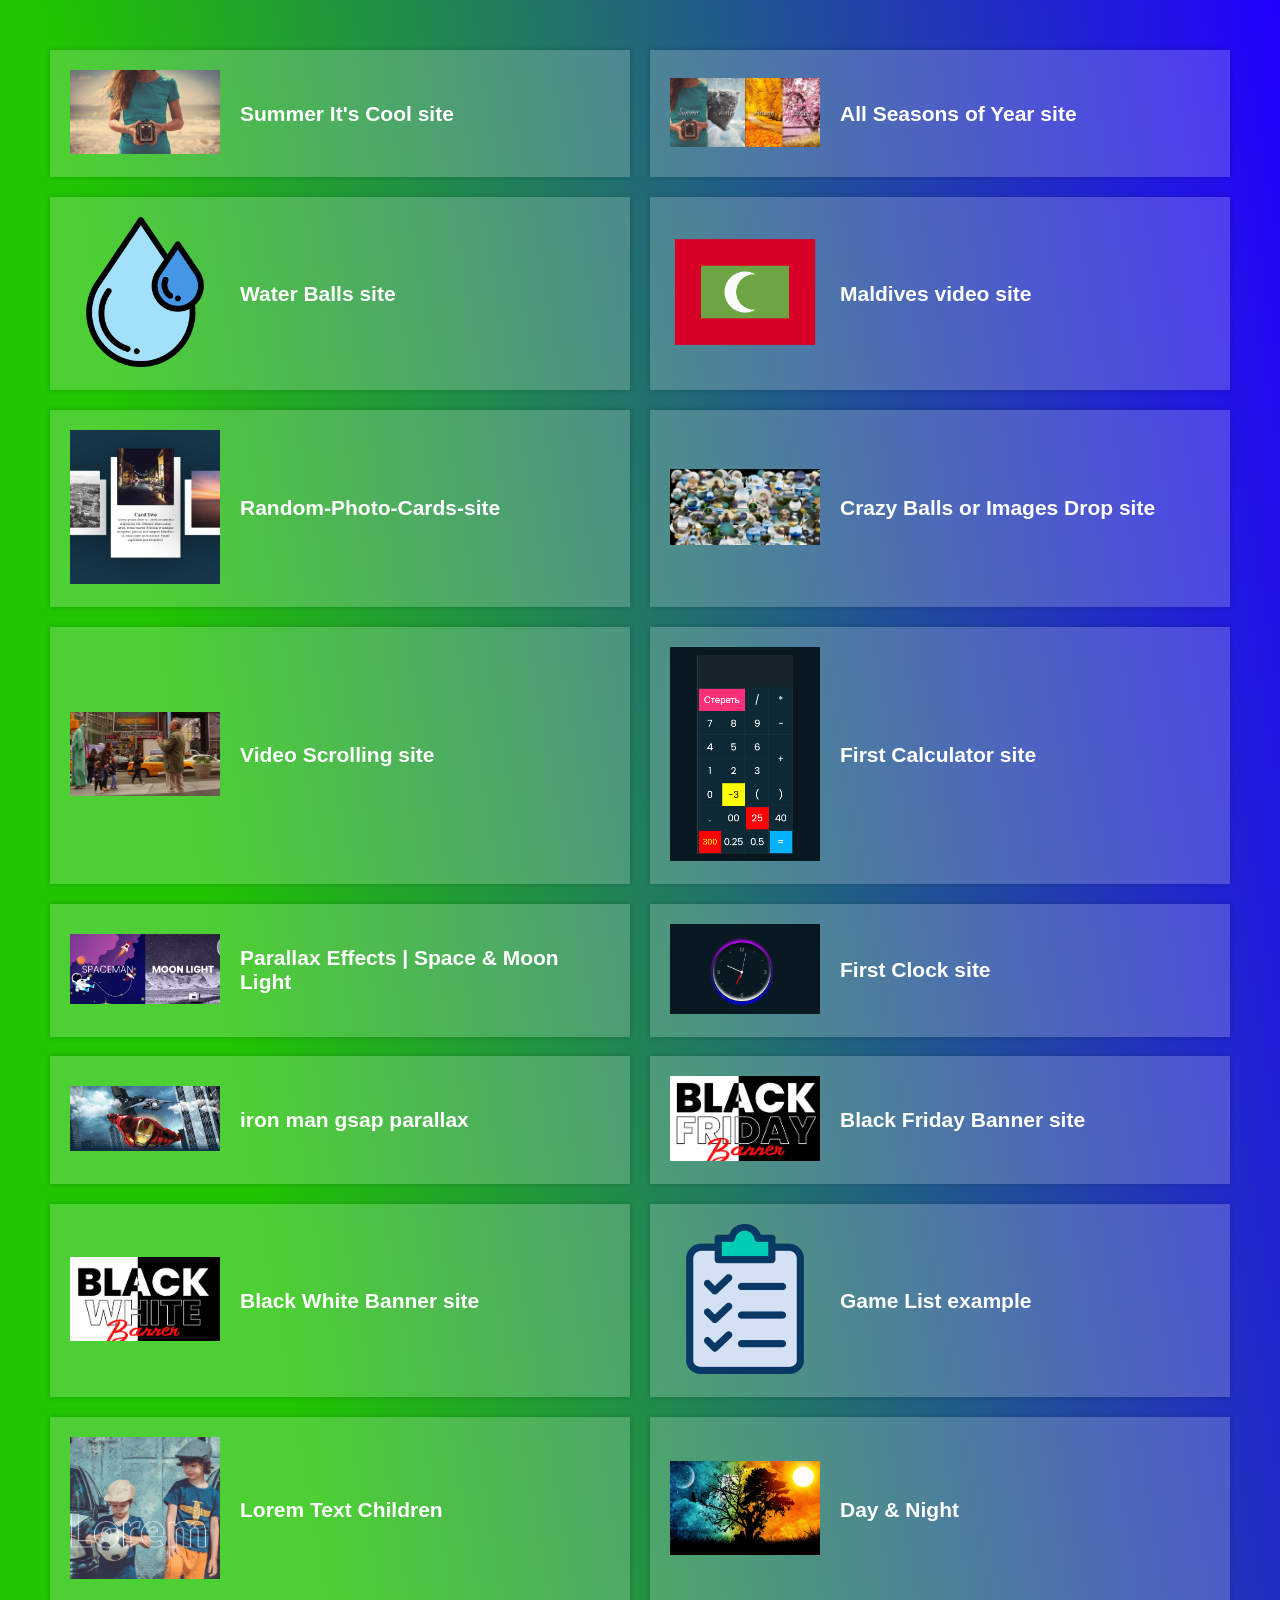
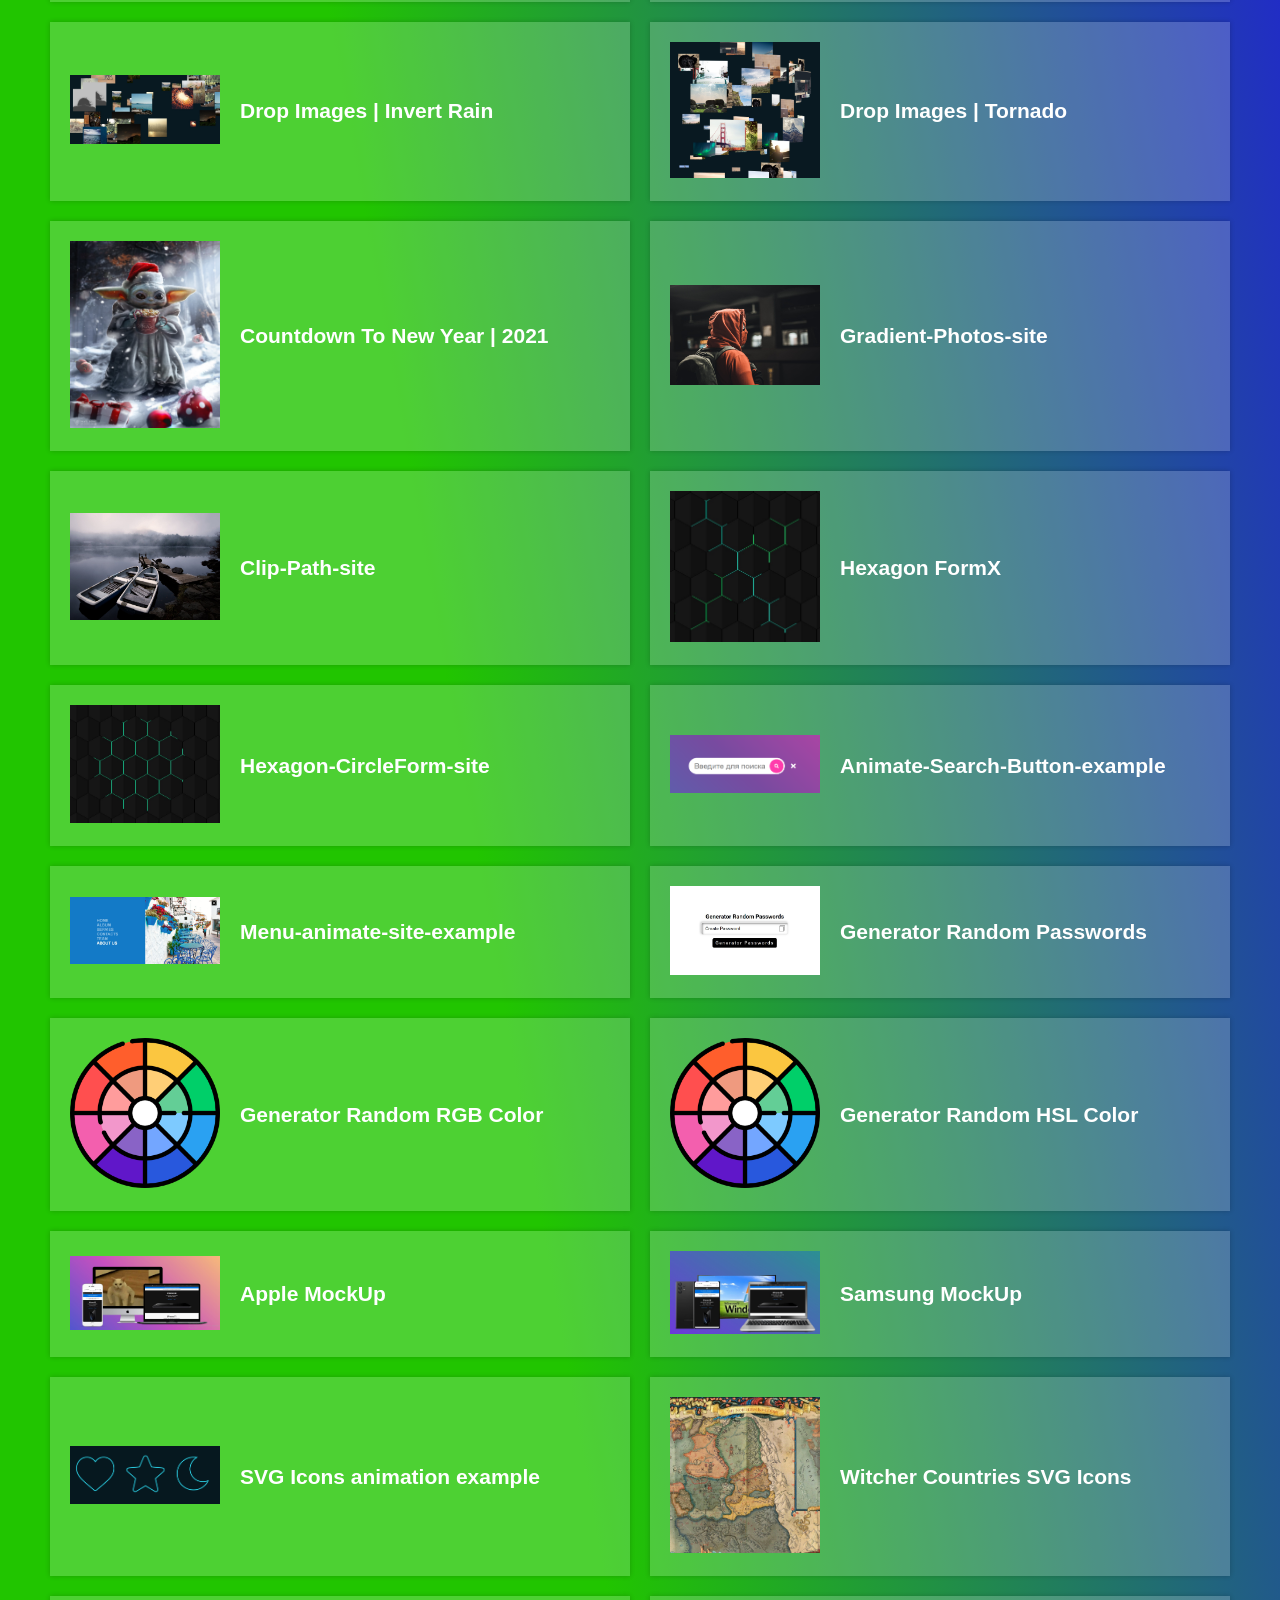
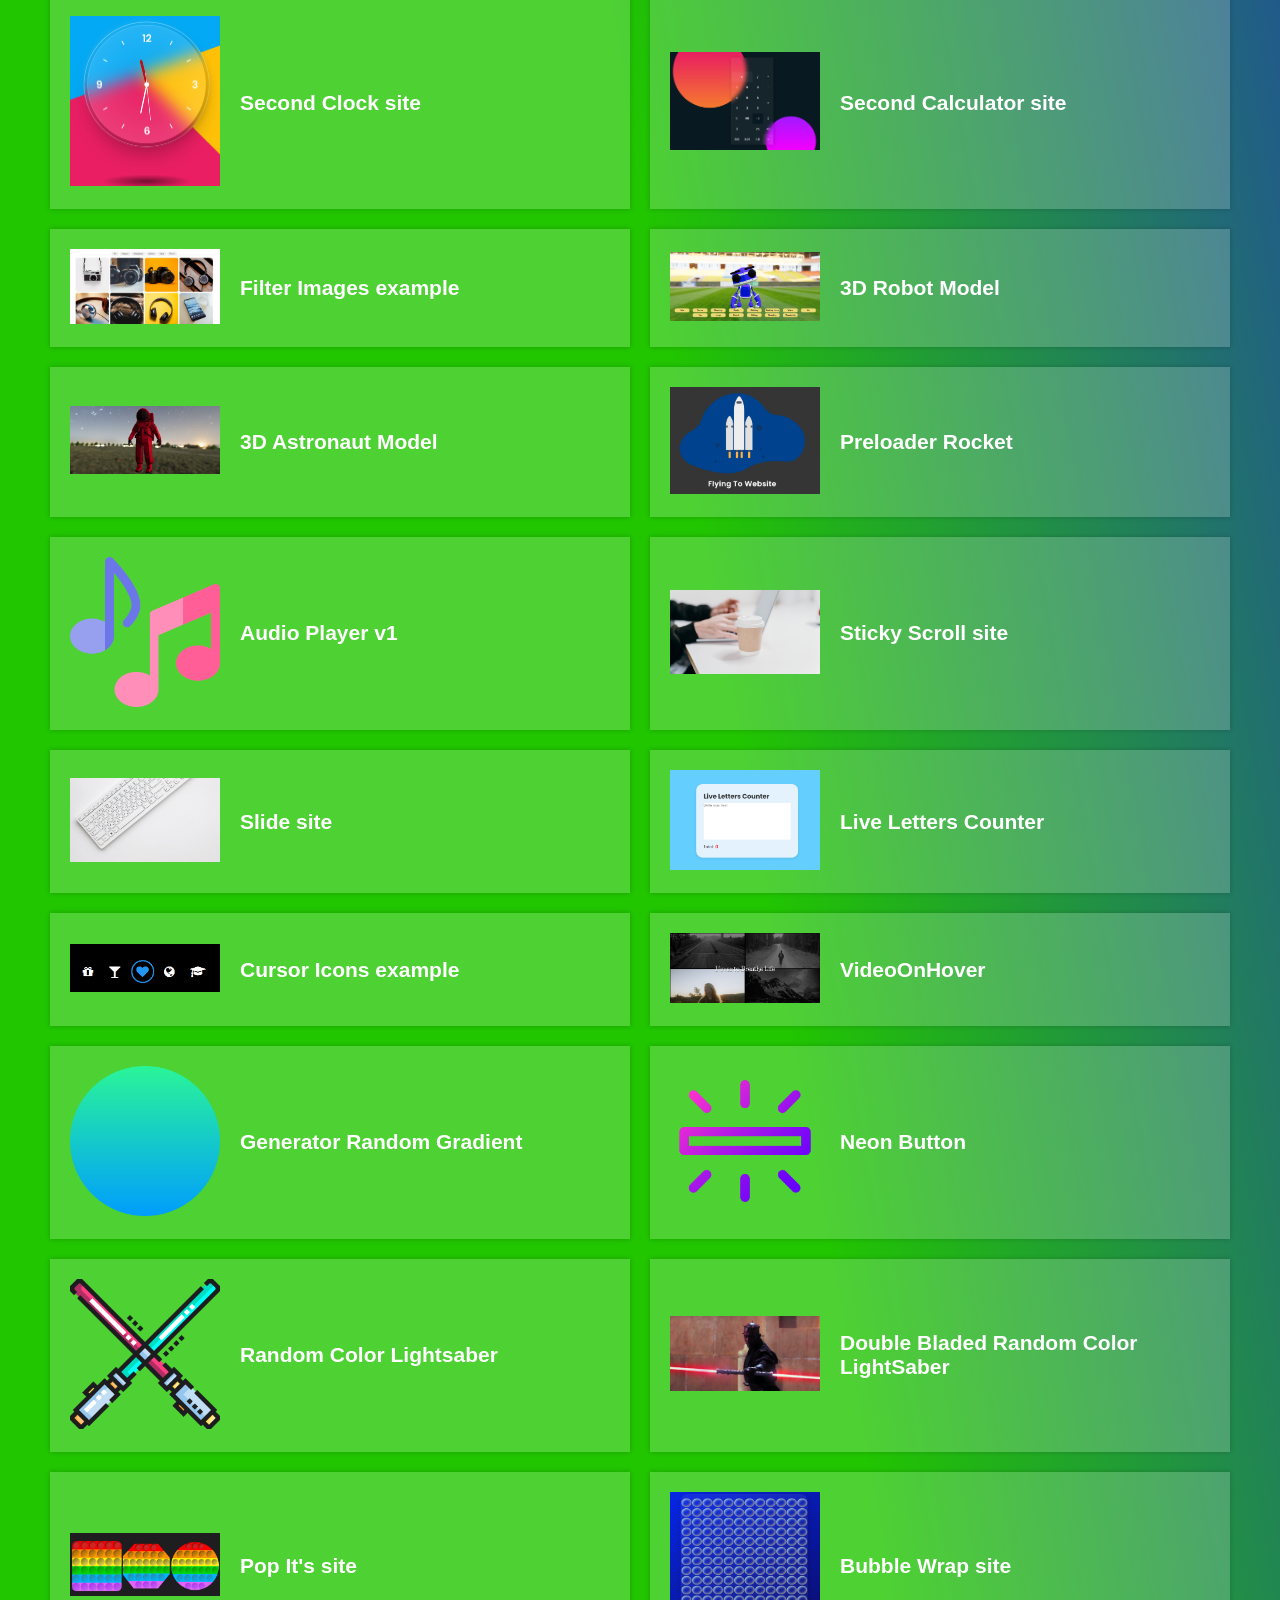
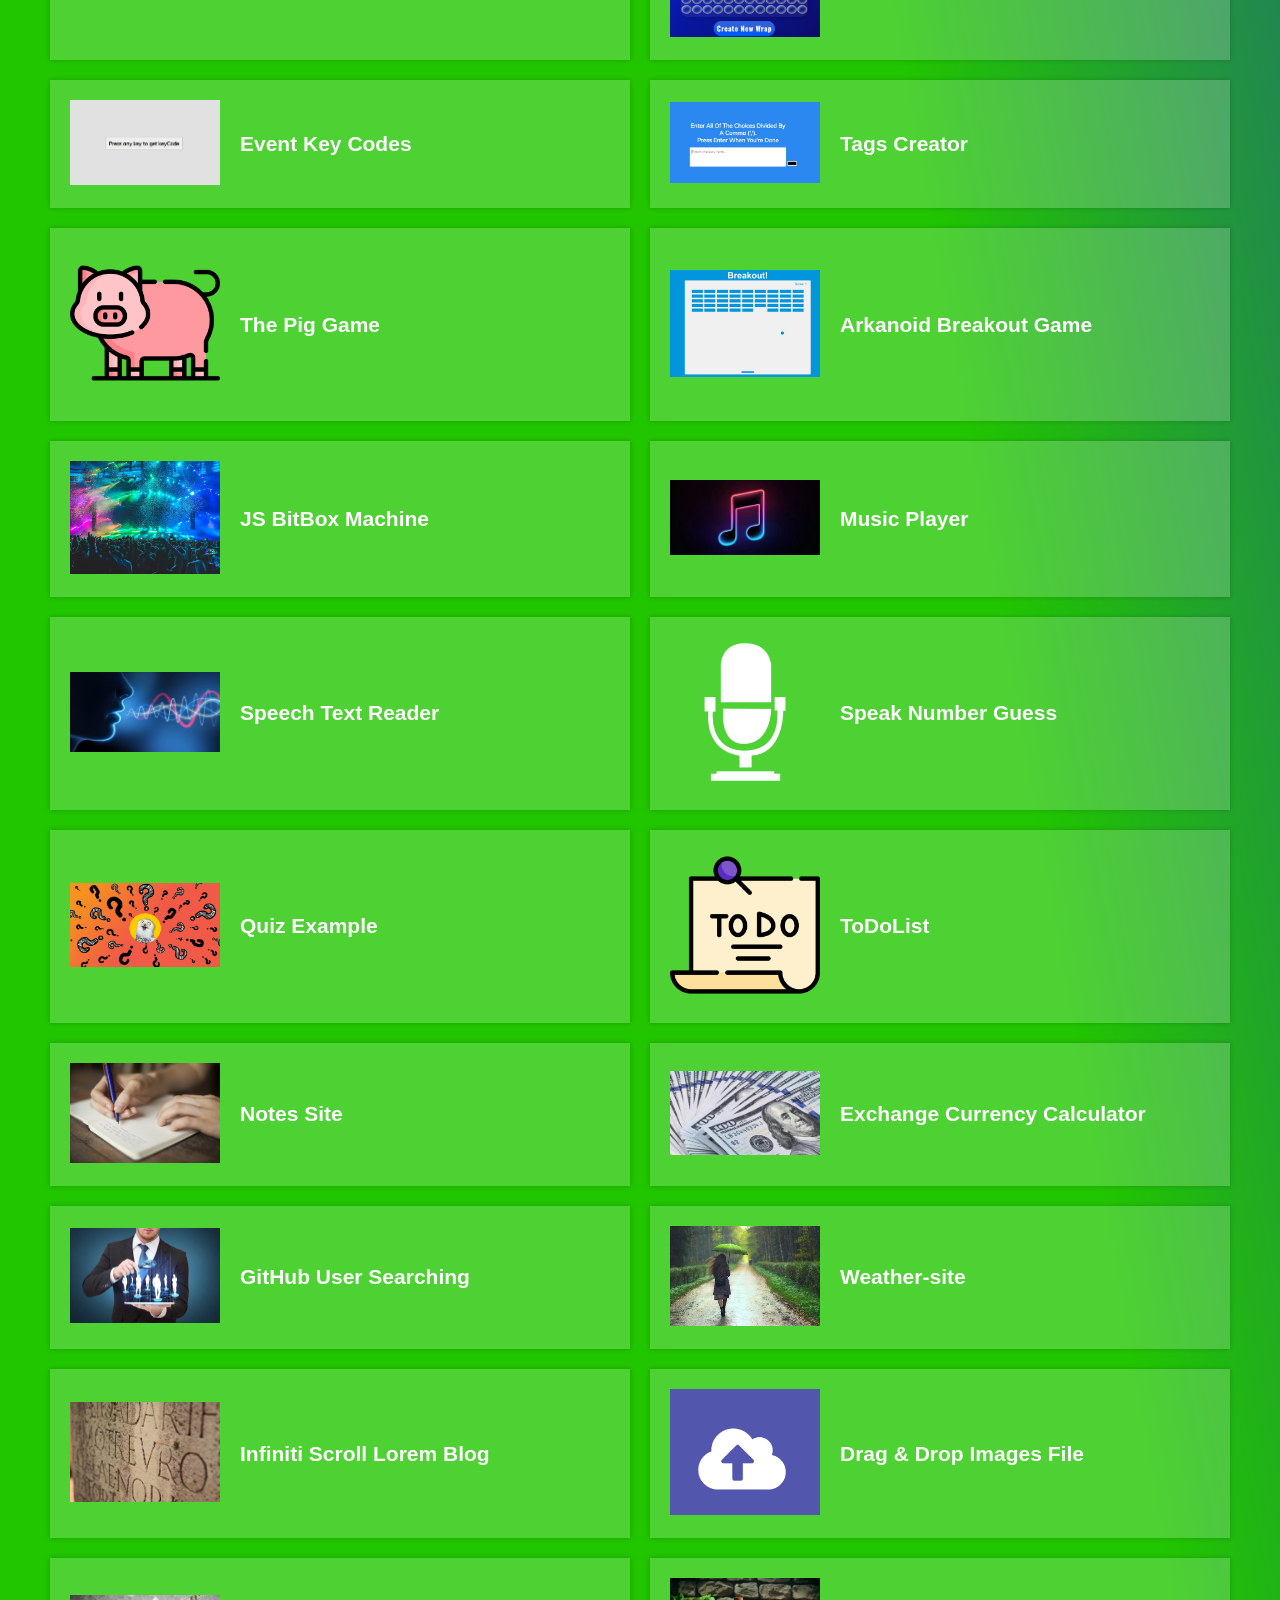
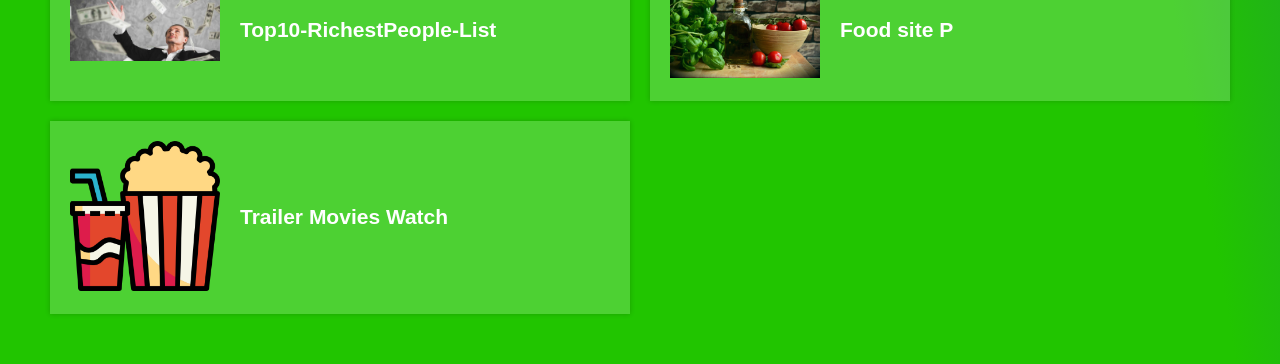
==== index.html @ 8c3031f6 "Add sites" ====
<!DOCTYPE html>
<html lang="en">
<head>
    <meta charset="UTF-8">
    <meta name="viewport" content="width=device-width, initial-scale=1.0">
    <!-- <title>Portfolio | Album Grid</title> -->
    <title>Portfolio</title>
    <link rel="stylesheet" href="styles/style.css">
    <!-- <link rel="styleshett" href="styles/style2.css"> -->
    <!-- <link rel="stylesheet" href="styles/grid.css"> -->
    <link rel="stylesheet" href="styles/grid2.css">
    <link rel="shortcut icon" href="icon/favicon.ico">
    <link rel="stylesheet" href="https://cdnjs.cloudflare.com/ajax/libs/animate.css/4.1.1/animate.min.css"/>
</head>
<body>
    <div class="albums">
        <!-- album animate__animated animate__swing -->
        <div class="album animate__animated animate__swing">
            <a href="sites/Summer its cool/index.html">
                <img class="album_artwork" src="sites/Summer its cool/img/4.jpg" alt="img">
            </a>
            <div class="album_details">
                <a href="sites/Summer its cool/index.html">
                    <h2>
                        Summer It's Cool site
                    </h2>
                </a>
            </div>
        </div>
        <div class="album animate__animated animate__swing">
            <a href="sites/All Seasons Year site/index.html">
                <img class="album_artwork" src="sites/All Seasons Year site/img/img-portfolio.jpg" alt="img">
            </a>
            <div class="album_details">
                <a href="sites/All Seasons Year site/index.html">
                    <h2>
                        All Seasons of Year site
                    </h2>
                </a>
            </div>
        </div>
        <div class="album animate__animated animate__swing">
            <a href="sites/Water Balls/index.html">
                <!-- <img class="album_artwork" src="sites/Water Balls/assets/bubble.png" alt="img"> -->
                <!-- <img class="album_artwork" src="sites/Water Balls/assets/logo.png" alt="img"> -->
                <img class="album_artwork" src="sites/Water Balls/assets/icon.png" alt="img">
                <!-- <img class="album_artwork" src="sites/Water Balls/assets/favicon.ico" alt="img"> -->
            </a>
            <div class="album_details">
                <a href="sites/Water Balls/index.html">
                    <h2>
                        Water Balls site
                    </h2>
                </a>
            </div>
        </div>
        <div class="album animate__animated animate__swing">
            <a href="sites/Maldives/index.html">
                <!-- <img class="album_artwork" src="sites/Maldives/images/favicon.ico" alt="img"> -->
                <img class="album_artwork" src="sites/Maldives/images/img-icon-portfolio.png" alt="img">
            </a>
            <div class="album_details">
                <a href="sites/Maldives/index.html">
                    <h2>
                        Maldives video site
                    </h2>
                </a>
            </div>
        </div>
        <div class="album animate__animated animate__swing">
            <a href="sites/Photo Cards/index.html">
                <!-- <img class="album_artwork" src="sites/Photo Cards/favicon.ico" alt="img"> -->
                <img class="album_artwork" src="sites/Photo Cards/img-portfolio.jpg" alt="img">
            </a>
            <div class="album_details">
                <a href="sites/Photo Cards/index.html">
                    <h2>
                        Random-Photo-Cards-site
                    </h2>
                </a>
            </div>
        </div>
        <div class="album animate__animated animate__swing">
            <a href="sites/Crazy Balls/index.html">
                <img class="album_artwork" src="sites/Crazy Balls/img-portfolio.png" alt="img">
            </a>
            <div class="album_details">
                <a href="sites/Crazy Balls/index.html">
                    <h2>
                        Crazy Balls or Images Drop site
                    </h2>
                </a>
            </div>
        </div>
        <div class="album hidd_album animate__animated animate__swing">
            <a href="sites/Video Scrolling/index.html">
                <img class="album_artwork" src="sites/Video Scrolling/img-portfolio.jpg" alt="img">
            </a>
            <div class="album_details">
                <a href="sites/Video Scrolling/index.html">
                    <h2>
                        Video Scrolling site
                    </h2>
                </a>
            </div>
        </div>
        <div class="album animate__animated animate__swing">
            <a href="sites/First Calculator/index.html">
                <img class="album_artwork" src="sites/First Calculator/img-portfolio.png" alt="img">
            </a>
            <div class="album_details">
                <a href="sites/First Calculator/index.html">
                    <h2>
                        First Calculator site
                    </h2>
                </a>
            </div>
        </div>
        <div class="album animate__animated animate__swing">
            <a href="sites/Parallaxs/index.html">
                <img class="album_artwork" src="sites/Parallaxs/img/img-portfolio.png" alt="img">
            </a>
            <div class="album_details">
                <a href="sites/Parallaxs/index.html">
                    <h2>
                        Parallax Effects | Space & Moon Light
                    </h2>
                </a>
            </div>
        </div>
        <div class="album animate__animated animate__swing">
            <a href="sites/FirstClock/index.html">
                <img class="album_artwork" src="sites/FirstClock/img/img-portfolio.png" alt="img">
            </a>
            <div class="album_details">
                <a href="sites/FirstClock/index.html">
                    <h2>
                        First Clock site
                    </h2>
                </a>
            </div>
        </div>
        <div class="album animate__animated animate__swing">
            <a href="sites/iron-man/index.html">
                <img class="album_artwork" src="sites/iron-man/images/img-portfolio.jpg" alt="img">
            </a>
            <div class="album_details">
                <a href="sites/iron-man/index.html">
                    <h2>
                        iron man gsap parallax
                    </h2>
                </a>
            </div>
        </div>
        <div class="album animate__animated animate__swing">
            <a href="sites/BannerBF/index.html">
                <img class="album_artwork" src="sites/BannerBF/img-portfolio.png" alt="img">
            </a>
            <div class="album_details">
                <a href="sites/BannerBF/index.html">
                    <h2>
                        Black Friday Banner site
                    </h2>
                </a>
            </div>
        </div>
        <div class="album animate__animated animate__swing">
            <a href="sites/Black-White-Banner-site/index.html">
                <img class="album_artwork" src="sites/Black-White-Banner-site/img-portfolio.png" alt="img">
            </a>
            <div class="album_details">
                <a href="sites/Black-White-Banner-site/index.html">
                    <h2>
                        Black White Banner site
                    </h2>
                </a>
            </div>
        </div>
        <div class="album animate__animated animate__swing">
            <a href="sites/GameList/index.html">
                <img class="album_artwork" src="sites/GameList/icon.png" alt="img">
                <!-- <img class="album_artwork" src="sites/GameList/img-portfolio.png" alt="img"> -->
            </a>
            <div class="album_details">
                <a href="sites/GameList/index.html">
                    <h2>
                        Game List example
                    </h2>
                </a>
            </div>
        </div>
        <div class="album animate__animated animate__swing">
            <a href="sites/Lorem-Children-Text/index.html">
                <img class="album_artwork" src="sites/Lorem-Children-Text/images/img-portfolio.jpg" alt="img">
                <!-- <img class="album_artwork" src="sites/Lorem-Children-Text/images/img-portfolio2.jpg" alt="img"> -->
            </a>
            <div class="album_details">
                <a href="sites/Lorem-Children-Text/index.html">
                    <h2>
                        Lorem Text Children
                    </h2>
                </a>
            </div>
        </div>
        <div class="album animate__animated animate__swing">
            <a href="sites/Day-Night/index.html">
                <img class="album_artwork" src="sites/Day-Night/images/img-portfolio.jpg" alt="img">
            </a>
            <div class="album_details">
                <a href="sites/Day-Night/index.html">
                    <h2>
                        Day & Night
                    </h2>
                </a>
            </div>
        </div>
        <div class="album animate__animated animate__swing">
            <a href="sites/Drop-Images-InvertRain/index.html">
                <img class="album_artwork" src="sites/Drop-Images-InvertRain/img-portfolio.jpg" alt="img">
            </a>
            <div class="album_details">
                <a href="sites/Drop-Images-InvertRain/index.html">
                    <h2>
                        Drop Images | Invert Rain
                    </h2>
                </a>
            </div>
        </div>
        <div class="album animate__animated animate__swing">
            <a href="sites/Drop-Images-Tornado/index.html">
                <img class="album_artwork" src="sites/Drop-Images-Tornado/img-portfolio.png" alt="img">
            </a>
            <div class="album_details">
                <a href="sites/Drop-Images-Tornado/index.html">
                    <h2>
                        Drop Images | Tornado
                    </h2>
                </a>
            </div>
        </div>
        <!-- <div class="album animate__animated animate__swing">
            <a href="sites/DropImagesNormalRain/index.html">
                <img class="album_artwork" src="sites/site-15/Drop-Images-InvertRain/img-portfolio.jpg" alt="img">
            </a>
            <div class="album_details">
                <a href="sites/site-15-3/DropImagesNormalRain/index.html">
                    <h2>
                        Drop Images | Normal Rain
                    </h2>
                </a>
            </div>
        </div> -->
        <div class="album animate__animated animate__swing">
            <a href="sites/Countdown-NewYear-2021/index.html">
                <img class="album_artwork" src="sites/Countdown-NewYear-2021/img/bg2.jpg" alt="img">
            </a>
            <div class="album_details">
                <a href="sites/Countdown-NewYear-2021/index.html">
                    <h2>
                        Countdown To New Year | 2021
                    </h2>
                </a>
            </div>
        </div>
        <div class="album animate__animated animate__swing">
            <a href="sites/Gradient-Photo-site/index.html">
                <img class="album_artwork" src="sites/Gradient-Photo-site/images/movie1.jpg" alt="img">
            </a>
            <div class="album_details">
                <a href="sites/Gradient-Photo-site/index.html">
                    <h2>
                        Gradient-Photos-site
                    </h2>
                </a>
            </div>
        </div>
        <div class="album animate__animated animate__swing">
            <a href="sites/Clip-Path/index.html">
                <img class="album_artwork" src="sites/Clip-Path/img/bg.jpeg" alt="img">
            </a>
            <div class="album_details">
                <a href="sites/Clip-Path/index.html">
                    <h2>
                        Clip-Path-site
                    </h2>
                </a>
            </div>
        </div>
        <!-- <div class="album animate__animated animate__swing">
            <a href="sites/site-20/Hexagons/index.html">
                <img class="album_artwork" src="sites/site-20/Hexagons/img/icon.png" alt="img">
            </a>
            <div class="album_details">
                <a href="sites/site-20/Hexagons/index.html">
                    <h2>
                        Hexagons-sites-site
                    </h2>
                </a>
            </div>
        </div> -->
        <div class="album hidd_album animate__animated animate__swing">
            <a href="sites/Hexagon-FormX/index.html">
                <img class="album_artwork" src="sites/Hexagon-FormX/img-portfolio.jpg" alt="img">
            </a>
            <div class="album_details">
                <a href="sites/Hexagon-FormX/index.html">
                    <h2>
                        Hexagon FormX
                    </h2>
                </a>
            </div>
        </div>
        <div class="album hidd_album animate__animated animate__swing">
            <a href="sites/Hexagon-CircleForm/index.html">
                <img class="album_artwork" src="sites/Hexagon-CircleForm/img/img-portfolio.jpg" alt="img">
            </a>
            <div class="album_details">
                <a href="sites/Hexagon-CircleForm/index.html">
                    <h2>
                        Hexagon-CircleForm-site
                    </h2>
                </a>
            </div>
        </div>
        <div class="album animate__animated animate__swing">
            <a href="sites/Animate-Search-Button-example/index.html">
                <img class="album_artwork" src="sites/Animate-Search-Button-example/img/img-portfolio.png" alt="img">
            </a>
            <div class="album_details">
                <a href="sites/Animate-Search-Button-example/index.html">
                    <h2>
                        Animate-Search-Button-example
                    </h2>
                </a>
            </div>
        </div>
        <!-- <div class="album animate__animated animate__swing"> -->
            <!-- <a href="sites/site-22/GloveOfThanos-Effect-site/index.html"> -->
                <!-- <img class="album_artwork" src="sites/site-22/GloveOfThanos-Effect-site/img-portfolio.jpg" alt="img"> -->
                <!-- <img class="album_artwork" src="sites/site-22/GloveOfThanos-Effect-site/bg.jpg" alt="img"> -->
            <!-- </a> -->
            <!-- <div class="album_details"> -->
                <!-- <a href="sites/site-22/GloveOfThanos-Effect-site/index.html"> -->
                    <!-- <h2> -->
                        <!-- Glove Of Thanos site -->
                    <!-- </h2> -->
                <!-- </a> -->
                <!-- <p class="album_artist">Vladimir Saenko</p> -->
                <!-- <p class="album_desc">Сайт с эффектом перчатки Бесконечности</p> -->
            <!-- </div> -->
        <!-- </div> -->
        <div class="album animate__animated animate__swing">
            <a href="sites/Menu-animate-example/index.html">
                <img class="album_artwork" src="sites/Menu-animate-example/images/img-portfolio.jpg" alt="img">
            </a>
            <div class="album_details">
                <a href="sites/Menu-animate-example/index.html">
                    <h2>
                        Menu-animate-site-example
                    </h2>
                </a>
            </div>
        </div>
        <div class="album animate__animated animate__swing">
            <a href="sites/Generator-Random-Passwords/index.html">
                <img class="album_artwork" src="sites/Generator-Random-Passwords/img/img-portfolio.jpg" alt="img">
            </a>
            <div class="album_details">
                <a href="sites/Generator-Random-Passwords/index.html">
                    <h2>
                        Generator Random Passwords
                    </h2>
                </a>
            </div>
        </div>
        <!-- <div class="album hidd_album">
            <img class="album_artwork" src="https://picsum.photos/200/300?random=1" alt="img">
            <div class="album_details">
                <h2>
                    Album Tittle
                </h2>
                <p class="album_artist">Name</p>
                <p class="album_desc">Lorem ipsum dolor sit amet consectetur adipisicing elit</p>
            </div>
        </div> -->
        <div class="album">
            <a href="sites/RandomRGBColor/index.html">
                <img class="album_artwork" src="sites/RandomRGBColor/img/icon.png" alt="img">
            </a>
            <div class="album_details">
                <a href="sites/RandomRGBColor/index.html">
                    <h2>
                    Generator Random RGB Color
                    </h2>
                </a>
            </div>
        </div>
        <div class="album">
            <a href="sites/Generator-Random-HSL-Color/index.html">
                <img class="album_artwork" src="sites/Generator-Random-HSL-Color/img/icon.png" alt="img">
            </a>
            <div class="album_details">
                <a href="sites/Generator-Random-HSL-Color/index.html">
                    <h2>
                    Generator Random HSL Color
                    </h2>
                </a>
            </div>
        </div>
        <div class="album">
            <a href="sites/Apple-MockUp/index.html">
                <img class="album_artwork" src="sites/Apple-MockUp/assets/img-portfolio.jpg" alt="img">
            </a>
            <div class="album_details">
                <a href="sites/Apple-MockUp/index.html">
                    <h2>
                    Apple MockUp
                    </h2>
                </a>
            </div>
        </div>
        <div class="album">
            <a href="sites/Samsung-MockUp/index.html">
                <img class="album_artwork" src="sites/Samsung-MockUp/assets/img-portfolio.jpg" alt="img">
            </a>
            <div class="album_details">
                <a href="sites/Samsung-MockUp/index.html">
                    <h2>
                    Samsung MockUp
                    </h2>
                </a>
            </div>
        </div>
        <div class="album">
            <a href="sites/SVG-Icon-animation-example/index.html">
                <img class="album_artwork" src="sites/SVG-Icon-animation-example/assets/img-portfolio.png" alt="img">
            </a>
            <div class="album_details">
                <a href="sites/SVG-Icon-animation-example/index.html">
                    <h2>
                    SVG Icons animation example
                    </h2>
                </a>
            </div>
        </div>
        <div class="album">
            <a href="sites/Witcher-Countries-SVG-Icons-animations/index.html">
                <img class="album_artwork" src="sites/Witcher-Countries-SVG-Icons-animations/img-portfolio.jpg" alt="img">
            </a>
            <div class="album_details">
                <a href="sites/Witcher-Countries-SVG-Icons-animations/index.html">
                    <h2>
                        Witcher Countries SVG Icons
                    </h2>
                </a>
            </div>
        </div>
        <div class="album">
            <a href="sites/Second-version-Clock/index.html">
                <img class="album_artwork" src="sites/Second-version-Clock/img/img-portfolio.png" alt="img">
            </a>
            <div class="album_details">
                <a href="sites/Second-version-Clock/index.html">
                    <h2>
                        Second Clock site
                    </h2>
                </a>
            </div>
        </div>
        <div class="album">
            <a href="sites/Second-version-Calculator/index.html">
                <img class="album_artwork" src="sites/Second-version-Calculator/img-portfolio.png" alt="img">
            </a>
            <div class="album_details">
                <a href="sites/Second-version-Calculator/index.html">
                    <h2>
                        Second Calculator site
                    </h2>
                </a>
            </div>
        </div>
        <div class="album">
            <a href="sites/Filter-Images-example/index.html">
                <img class="album_artwork" src="sites/Filter-Images-example/images/img-portfolio.jpg" alt="img">
            </a>
            <div class="album_details">
                <a href="sites/Filter-Images-example/index.html">
                    <h2>
                        Filter Images example
                    </h2>
                </a>
            </div>
        </div>
        <div class="album">
            <a href="sites/3D-Robot-Model/index.html">
                <img class="album_artwork" src="sites/3D-Robot-Model/img-portfolio.jpg" alt="img">
            </a>
            <div class="album_details">
                <a href="sites/3D-Robot-Model/index.html">
                    <h2>
                        3D Robot Model
                    </h2>
                </a>
            </div>
        </div>
        <div class="album">
            <a href="sites/3D-Astronaut-Model/index.html">
                <img class="album_artwork" src="sites/3D-Astronaut-Model/img-portfolio.jpg" alt="img">
            </a>
            <div class="album_details">
                <a href="sites/3D-Astronaut-Model/index.html">
                    <h2>
                        3D Astronaut Model
                    </h2>
                </a>
            </div>
        </div>
        <div class="album">
            <a href="sites/Preloader-Rocket/index.html">
                <img class="album_artwork" src="sites/Preloader-Rocket/img/img-portfolio.png" alt="img">
            </a>
            <div class="album_details">
                <a href="sites/Preloader-Rocket/index.html">
                    <h2>
                        Preloader Rocket
                    </h2>
                </a>
            </div>
        </div>
        <div class="album">
            <a href="sites/Audio-Player-V1/index.html">
                <img class="album_artwork" src="sites/Audio-Player-V1/icon.png" alt="img">
            </a>
            <div class="album_details">
                <a href="sites/Audio-Player-V1/index.html">
                    <h2>
                        Audio Player v1
                    </h2>
                </a>
            </div>
        </div>
        <div class="album">
            <a href="sites/Sticky-Scroll-site/index.html">
                <img class="album_artwork" src="sites/Sticky-Scroll-site/images/bg5.jpg" alt="img">
            </a>
            <div class="album_details">
                <a href="sites/Sticky-Scroll-site/index.html">
                    <h2>
                        Sticky Scroll site
                    </h2>
                </a>
            </div>
        </div>
        <div class="album">
            <a href="sites/Slide-site/index.html">
                <img class="album_artwork" src="sites/Slide-site/images/bg1.jpg" alt="img">
            </a>
            <div class="album_details">
                <a href="sites/Slide-site/index.html">
                    <h2>
                        Slide site
                    </h2>
                </a>
            </div>
        </div>
        <div class="album">
            <a href="sites/Live-Letters-Counter/index.html">
                <img class="album_artwork" src="sites/Live-Letters-Counter/img-portfolio.png" alt="img">
            </a>
            <div class="album_details">
                <a href="sites/Live-Letters-Counter/index.html">
                    <h2>
                        Live Letters Counter
                    </h2>
                </a>
            </div>
        </div>
        <div class="album">
            <a href="sites/Cursor-Icon/index.html">
                <img class="album_artwork" src="sites/Cursor-Icon/imgs/img-portfolio.png" alt="img">
            </a>
            <div class="album_details">
                <a href="sites/Cursor-Icon/index.html">
                    <h2>
                        Cursor Icons example
                    </h2>
                </a>
            </div>
        </div>
        <div class="album">
            <a href="sites/VideoOnHover/index.html">
                <img class="album_artwork" src="sites/VideoOnHover/img-portfolio.png" alt="img">
            </a>
            <div class="album_details">
                <a href="sites/VideoOnHover/index.html">
                    <h2>
                        VideoOnHover
                    </h2>
                </a>
                <!-- <p class="album_desc">Lorem ipsum dolor sit amet consectetur adipisicing elit. Totam animi est blanditiis, fugiat qui nihil.</p> -->
            </div>
        </div>
        <div class="album">
            <a href="sites/Generator-Random-Gradient/index.html">
                <img class="album_artwork" src="sites/Generator-Random-Gradient/icon/icon.png" alt="img">
            </a>
            <div class="album_details">
                <a href="sites/Generator-Random-Gradient/index.html">
                    <h2>
                        Generator Random Gradient
                    </h2>
                </a>
            </div>
        </div>
        <div class="album">
            <a href="sites/UserColor-Neon-Button/index.html">
                <img class="album_artwork" src="sites/UserColor-Neon-Button/icon.png" alt="img">
            </a>
            <div class="album_details">
                <a href="sites/UserColor-Neon-Button/index.html">
                    <h2>
                        Neon Button 
                    </h2>
                </a>
            </div>
        </div>
        <div class="album">
            <a href="sites/Random-Color-Lightsaber/index.html">
                <img class="album_artwork" src="sites/Random-Color-Lightsaber/icon.png" alt="img">
                <!-- <img class="album_artwork" src="sites/Random-Color-Lightsaber/img-portfolio.jpg" alt="img"> -->
            </a>
            <div class="album_details">
                <a href="sites/Random-Color-Lightsaber/index.html">
                    <h2>
                        Random Color Lightsaber 
                    </h2>
                </a>
            </div>
        </div>
        <div class="album">
            <a href="sites/Double Bladed Random Color LightSaber/index.html">
                <img class="album_artwork" src="sites/Double Bladed Random Color LightSaber/img-portfolio.jpg" alt="img">
            </a>
            <div class="album_details">
                <a href="sites/Double Bladed Random Color LightSaber/index.html">
                    <h2>
                        Double Bladed Random Color LightSaber
                    </h2>
                </a>
            </div>
        </div>
        <div class="album">
            <a href="sites/Pop-It's/index.html">
                <img class="album_artwork" src="sites/Pop-It's/img-portfolio.jpg" alt="img">
            </a>
            <div class="album_details">
                <a href="sites/Pop-It's/index.html">
                    <h2>
                        Pop It's site
                    </h2>
                </a>
            </div>
        </div>
        <div class="album">
            <a href="sites/Bubble-Wrap-Pimple-site/index.html">
                <img class="album_artwork" src="sites/Bubble-Wrap-Pimple-site/img-portfolio.png" alt="img">
            </a>
            <div class="album_details">
                <a href="sites/Bubble-Wrap-Pimple-site/index.html">
                    <h2>
                        Bubble Wrap site
                    </h2>
                </a>
            </div>
        </div>
        <!-- <div class="album">
            <a href="sites/AmoGUS/index.html">
                <img class="album_artwork" src="sites/AmoGUS/icon.jpg" alt="img">
            </a>
            <div class="album_details">
                <a href="sites/AmoGUS/index.html">
                    <h2>
                        Among Us Space Scene 
                    </h2>
                </a>
            </div>
        </div> -->
        <div class="album">
            <a href="sites/EventKeyCodesSite/index.html">
                <img class="album_artwork" src="sites/EventKeyCodesSite/img-portfolio.jpg" alt="img">
            </a>
            <div class="album_details">
                <a href="sites/EventKeyCodesSite/index.html">
                    <h2>
                        Event Key Codes
                    </h2>
                </a>
            </div>
        </div>
        <div class="album">
            <a href="sites/Tags-Creator/index.html">
                <img class="album_artwork" src="sites/Tags-Creator/img-portfolio.jpg" alt="img">
            </a>
            <div class="album_details">
                <a href="sites/Tags-Creator/index.html">
                    <h2>
                        Tags Creator
                    </h2>
                </a>
            </div>
        </div>
        <div class="album">
            <a href="sites/The-Pig-Game/index.html">
                <img class="album_artwork" src="sites/The-Pig-Game/images/icon.png" alt="img">
            </a>
            <div class="album_details">
                <a href="sites/The-Pig-Game/index.html">
                    <h2>
                        The Pig Game
                    </h2>
                </a>
            </div>
        </div>
        <div class="album hidden">
            <a href="sites/Arkanoid-Breakout-Game-site/index.html">
                <img class="album_artwork" src="sites/Arkanoid-Breakout-Game-site/img-portfolio.jpg" alt="img">
            </a>
            <div class="album_details">
                <a href="sites/Arkanoid-Breakout-Game-site/index.html">
                    <h2>
                        Arkanoid Breakout Game
                    </h2>
                </a>
            </div>
        </div>
        <div class="album hidden">
            <a href="sites/JS-Bitbox-Machine/index.html">
                <img class="album_artwork" src="sites/JS-Bitbox-Machine/bg.jpg" alt="img">
            </a>
            <div class="album_details">
                <a href="sites/JS-Bitbox-Machine/index.html">
                    <h2>
                        JS BitBox Machine
                    </h2>
                </a>
            </div>
        </div>
        <div class="album">
            <a href="sites/Music-Player/index.html">
                <img class="album_artwork" src="sites/Music-Player/images/img-portfolio.jpg" alt="img">
            </a>
            <div class="album_details">
                <a href="sites/Music-Player/index.html">
                    <h2>
                        Music Player
                    </h2>
                </a>
            </div>
        </div>
        <div class="album">
            <a href="sites/Speech-Text-Reader/index.html">
                <img class="album_artwork" src="sites/Speech-Text-Reader/img/img-portfolio.jpg" alt="img">
            </a>
            <div class="album_details">
                <a href="sites/Speech-Text-Reader/index.html">
                    <h2>
                        Speech Text Reader
                    </h2>
                </a>
            </div>
        </div>
        <div class="album hidden">
            <a href="sites/Speak-Number-Guess/index.html">
                <img class="album_artwork" src="sites/Speak-Number-Guess/img/mic.png" alt="img">
            </a>
            <div class="album_details">
                <a href="sites/Speak-Number-Guess/index.html">
                    <h2>
                        Speak Number Guess
                    </h2>
                </a>
            </div>
        </div>
        <div class="album">
            <a href="sites/Quiz-Example/index.html">
                <img class="album_artwork" src="sites/Quiz-Example/img-portfolio.jpg" alt="img">
            </a>
            <div class="album_details">
                <a href="sites/Quiz-Example/index.html">
                    <h2>
                        Quiz Example
                    </h2>
                </a>
            </div>
        </div>
        <div class="album">
            <a href="sites/ToDoList/index.html">
                <img class="album_artwork" src="sites/ToDoList/icon.png" alt="img">
            </a>
            <div class="album_details">
                <a href="sites/ToDoList/index.html">
                    <h2>
                        ToDoList
                    </h2>
                </a>
            </div>
        </div>
        <div class="album">
            <a href="sites/Notes-Site/index.html">
                <img class="album_artwork" src="sites/Notes-Site/img-portfolio.jpg" alt="img">
            </a>
            <div class="album_details">
                <a href="sites/Notes-Site/index.html">
                    <h2>
                        Notes Site
                    </h2>
                </a>
            </div>
        </div>
        <div class="album">
            <a href="sites/Exchange-Currency-Calculator/index.html">
                <img class="album_artwork" src="sites/Exchange-Currency-Calculator/img/img-portfolio.jpg" alt="img">
                <!-- <img class="album_artwork" src="sites/Exchange-Currency-Calculator/img/money.png" alt="img"> -->
            </a>
            <div class="album_details">
                <a href="sites/Exchange-Currency-Calculator/index.html">
                    <h2>
                        Exchange Currency Calculator
                    </h2>
                </a>
            </div>
        </div>
        <div class="album">
            <a href="sites/GitHub-UserSearching/index.html">
                <img class="album_artwork" src="sites/GitHub-UserSearching/img-portfolio.jpg" alt="img">
            </a>
            <div class="album_details">
                <a href="sites/GitHub-UserSearching/index.html">
                    <h2>
                        GitHub User Searching
                    </h2>
                </a>
            </div>
        </div>
        <div class="album">
            <a href="sites/Weather-site/index.html">
                <img class="album_artwork" src="sites/Weather-site/img-portfolio.jpg" alt="img">
            </a>
            <div class="album_details">
                <a href="sites/Weather-site/index.html">
                    <h2>
                        Weather-site
                    </h2>
                </a>
            </div>
        </div>
        <div class="album">
            <a href="sites/Infiniti-Scroll-Lorem-Blog-site/index.html">
                <img class="album_artwork" src="sites/Infiniti-Scroll-Lorem-Blog-site/img-portfolio.jpg" alt="img">
            </a>
            <div class="album_details">
                <a href="sites/Infiniti-Scroll-Lorem-Blog-site/index.html">
                    <h2>
                        Infiniti Scroll Lorem Blog
                    </h2>
                </a>
            </div>
        </div>
        <div class="album">
            <a href="sites/Drag-and-Drop-Image-example/index.html">
                <img class="album_artwork" src="sites/Drag-and-Drop-Image-example/img-portfolio.png" alt="img">
            </a>
            <div class="album_details">
                <a href="sites/Drag-and-Drop-Image-example/index.html">
                    <h2>
                        Drag & Drop Images File
                    </h2>
                </a>
            </div>
        </div>
        <div class="album hidden">
            <a href="sites/Top10-RichestPeople-List/index.html">
                <img class="album_artwork" src="sites/Top10-RichestPeople-List/img-portfolio.jpg" alt="img">
            </a>
            <div class="album_details">
                <a href="sites/Top10-RichestPeople-List/index.html">
                    <h2>
                        Top10-RichestPeople-List
                    </h2>
                </a>
            </div>
        </div>
        <div class="album hidden">
            <a href="sites/site/food-site-P/index.html">
                <!-- <img class="album_artwork" src="sites/food-site-P/img/slider/food-12.jpg" alt="img"> -->
                <img class="album_artwork" src="sites/food-site-P/img/slider/olive-oil.jpg" alt="img">
                <!-- <img class="album_artwork" src="sites/food-site-P/img/slider/paprika.jpg" alt="img"> -->
                <!-- <img class="album_artwork" src="sites/food-site-P/img/slider/pepper.jpg" alt="img"> -->
                <!-- <img class="album_artwork" src="sites/food-site-P/img/tabs/elite.jpg" alt="img"> -->
                <!-- <img class="album_artwork" src="sites/food-site-P/img/tabs/post.jpg" alt="img"> -->
                <!-- <img class="album_artwork" src="sites/food-site-P/img/tabs/vegy.jpg" alt="img"> -->
            </a>
            <div class="album_details">
                <a href="sites/food-site-P/index.html">
                    <h2>
                        Food site P
                    </h2>
                </a>
            </div>
        </div>
        <div class="album">
            <a href="https://vladimirsaenko.github.io/trailer-movies-watch/">
                <img class="album_artwork" src="sites/site-48/icon.png" alt="img">
            </a>
            <div class="album_details">
                <a href="https://vladimirsaenko.github.io/trailer-movies-watch/">
                    <h2>
                        Trailer Movies Watch
                    </h2>
                </a>
                <!-- <p class="album_artist">Vladimir Saenko</p> -->
            </div>
        </div>
    </div>
</body>
</html>
---- styles/style.css ----
* {
    user-select: none;
    box-sizing: border-box;
    margin: 0;
    padding: 0;
}

html {
    font-size: 14px;
    font-family: -apple-system, BlinkMacSystemFont, 'Segoe UI', Roboto, Oxygen, Ubuntu, Cantarell, 'Open Sans', 'Helvetica Neue', sans-serif;
    color: white;
}

body {
    /* background: linear-gradient(110deg,#f93d66,); */
    /* background: rgb(203,38,38); */
    background: linear-gradient(80deg, rgb(33, 197, 0) 50%, rgba(33,0,255,1));
    margin: 50px;
    min-height: 100vh;
}

a {
    text-decoration: none;
    color: white;
}

.album {
    overflow: hidden;
}

.album_desc, .album_artist {
    cursor: default;
}

.album_artist {
    color: white;
    font-weight: normal;
    font-size: 20px;
    letter-spacing: 1px;
}

.album_desc {
    cursor: default;
    font-weight: 650;
    font-size: 17px;
}

.album_details h2 {
    cursor: default;
}

.album_details p {
    margin: 10px 0px;
    font-size: 20px;
}

.album_details h2:hover {
    cursor: pointer;
    color: red;
}

.album_artwork {
    width: 100%;
}

@media screen and (min-width: 300px) and (max-width: 800px) {
    .album_artwork {
        width: 100%;
        height: 100%;
    }

    .album_artist {
        color: white;
    }
}
---- styles/style2.css ----
html {
    font-size: 14px;
    font-weight: 300;
    font-family: -apple-system, BlinkMacSystemFont, 'Segoe UI', Roboto, Oxygen, Ubuntu, Cantarell, 'Open Sans', 'Helvetica Neue', sans-serif;
    color: white;
}

body {
    background: rgb(63, 94, 251);
    background: linear-gradient(43deg, rgba(63, 94, 251, 1) 29%, rgba(252, 70, 107, 1) 100%);
    margin: 50px;
    min-height: 100vh;
}
---- styles/grid.css ----
.albums {
    display: grid;
    /* grid-template-columns: 400px 400px 400px; */
    /* grid-template-columns: 3fr 300px 400px 300px; */
    /* grid-template-columns: repeat(3,400px); */
    /* grid-template-columns: repeat(auto-fit,400px); */
    grid-template-columns: repeat(auto-fit, minmax(400px, 1fr));
    /* grid-template-columns: repeat(auto-fit,minmax(300px,2fr)); */
    /* grid-template-columns: repeat(auto-fit,minmax(800px,1fr)); */
    grid-gap: 20px;
}

.album {
    display: grid;
    grid-template-columns: 150px 1fr;
    grid-gap: 20px;
    background: rgb(25, 224, 75);
    box-shadow: 0px 0px 15px rgb(16, 234, 49);
    font-size: 15px;
    padding: 20px;
    align-items: center;
}

@media all and (max-width: 640px) {
    .albums {
        grid-template-columns: 1fr;
        grid-gap: 10px;
    }

    .album {
        grid-template-columns: 2fr 1fr;
        grid-gap: 10px;
        padding: 10px;
        box-shadow: none;
    }

    .hidden {
        display: none;
    }
}

@media all and(max-width: 380px) {
    .album {
        grid-template-columns: 1fr;
        grid-template-rows: 1fr 1fr;
        grid-gap: 5px;
        padding: 5px;
        box-shadow: none;
    }
}
---- styles/grid2.css ----
.albums {
    display: grid;
    grid-template-columns: repeat(auto-fit, minmax(400px, 1fr));
    grid-gap: 20px;
}

.album {
    display: grid;
    grid-template-columns: 150px 1fr;
    grid-gap: 20px;
    background-color: rgba(255, 255, 255, 0.2);
    box-shadow: 0px 0px 5px rgba(0, 0, 0, 0.2);
    padding: 20px;
    align-items: center;
}

.album img {
    width: 100%;
}

.album a {
    text-decoration: none;
    color: white;
}
 
@media (max-width: 640px) {
    .albums {
        grid-template-columns: 1fr;
        grid-gap: 10px;
    }

    body {
        background: linear-gradient(0deg, rgba(33, 197, 0, 1) 50%, rgba(33, 0, 255, 1) 75%);
    }

    .hidd_album {
        display: none;
    }

    .album {
        grid-template-columns: 2fr 1fr;
        grid-gap: 10px;
        padding: 10px;
    }

    .album_artist {
        color: white;
        font-weight: bolder;
    }
}

@media (max-width: 380px){
    .albums {
        grid-gap: 5px;
    }

    .album {
        grid-template-columns: 1fr;
        grid-template-rows: 1.5fr 1fr;
        grid-gap: 5px;
        padding: 10px;
        text-align: center !important;
    }

    .album_details p {
        margin: 20px 0px;
    }

    .album_details a h2{
        font-size: 25px;
    }

    body {
        margin: 20px !important;
        background: linear-gradient(0deg, rgba(33, 197, 0, 1) 50%, rgba(33, 0, 255, 1) 75%);
    }

    .hidd_album {
        display: none;
    }
}
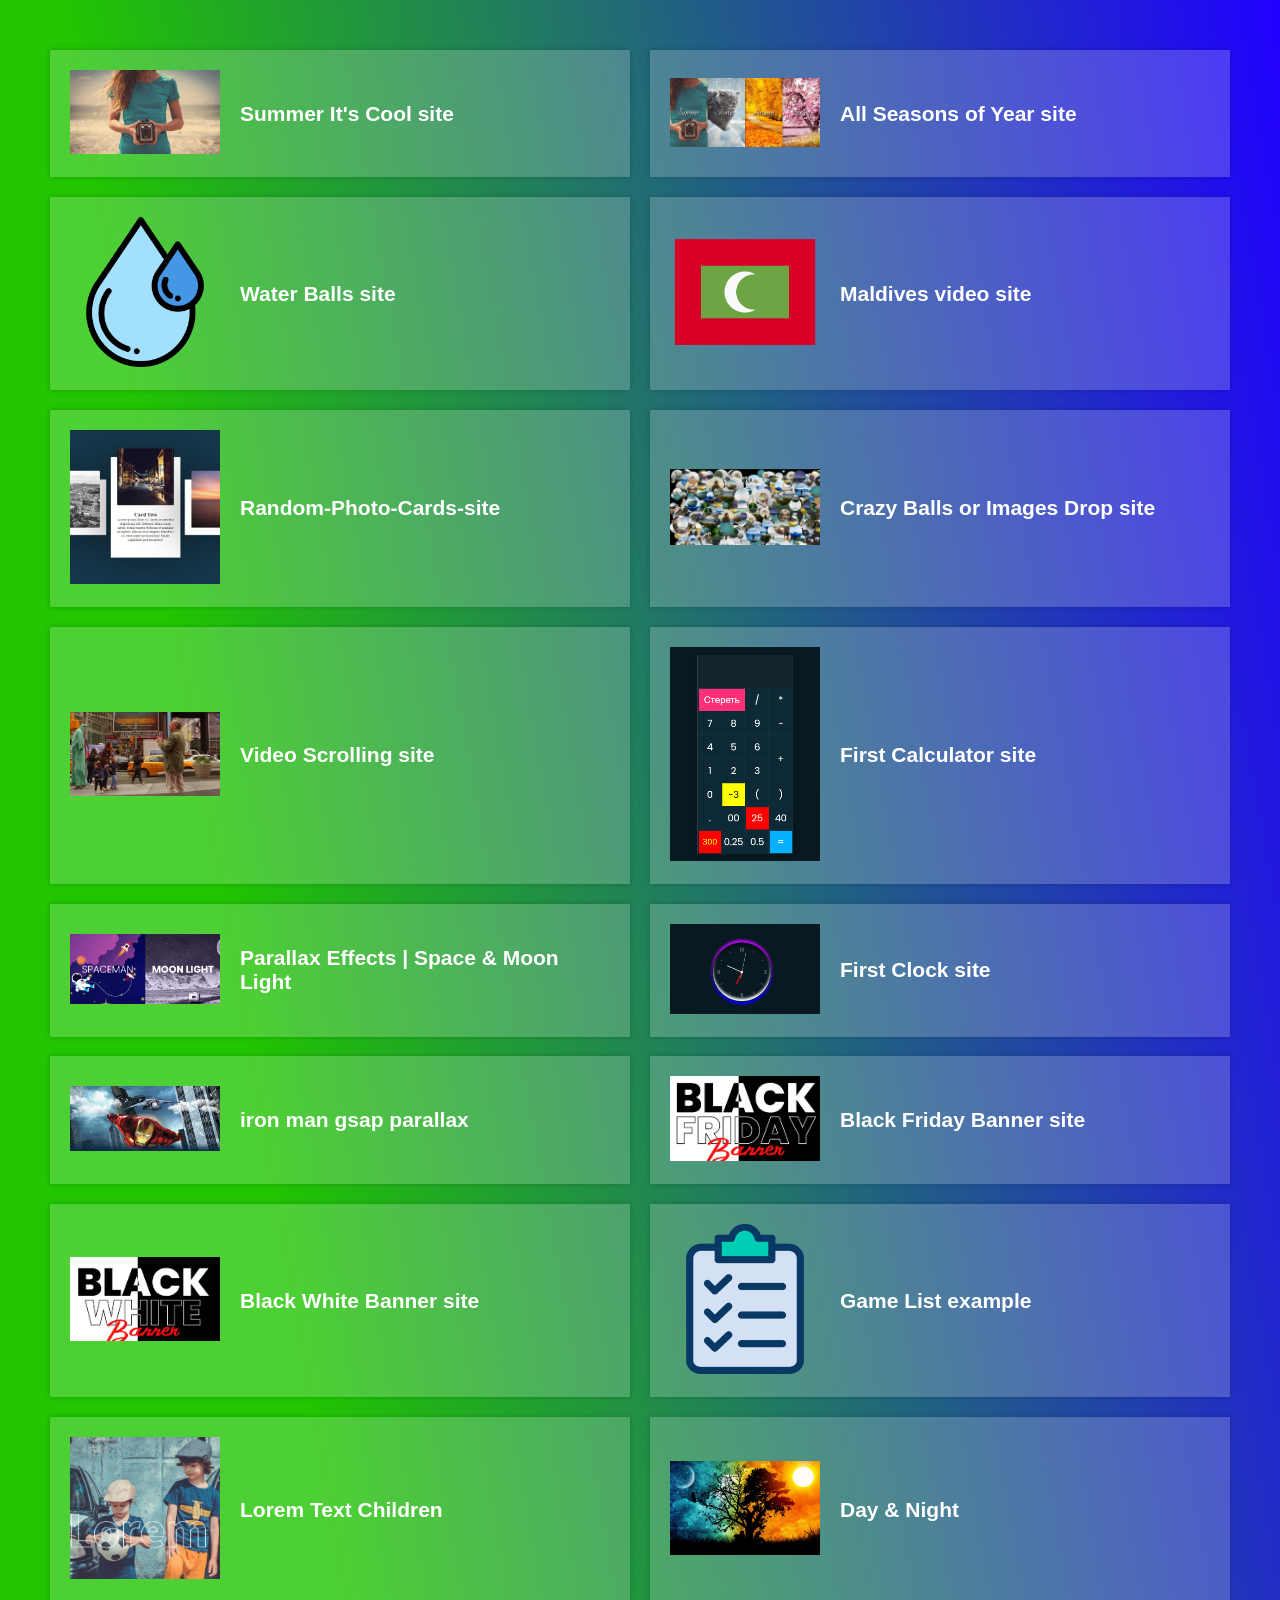
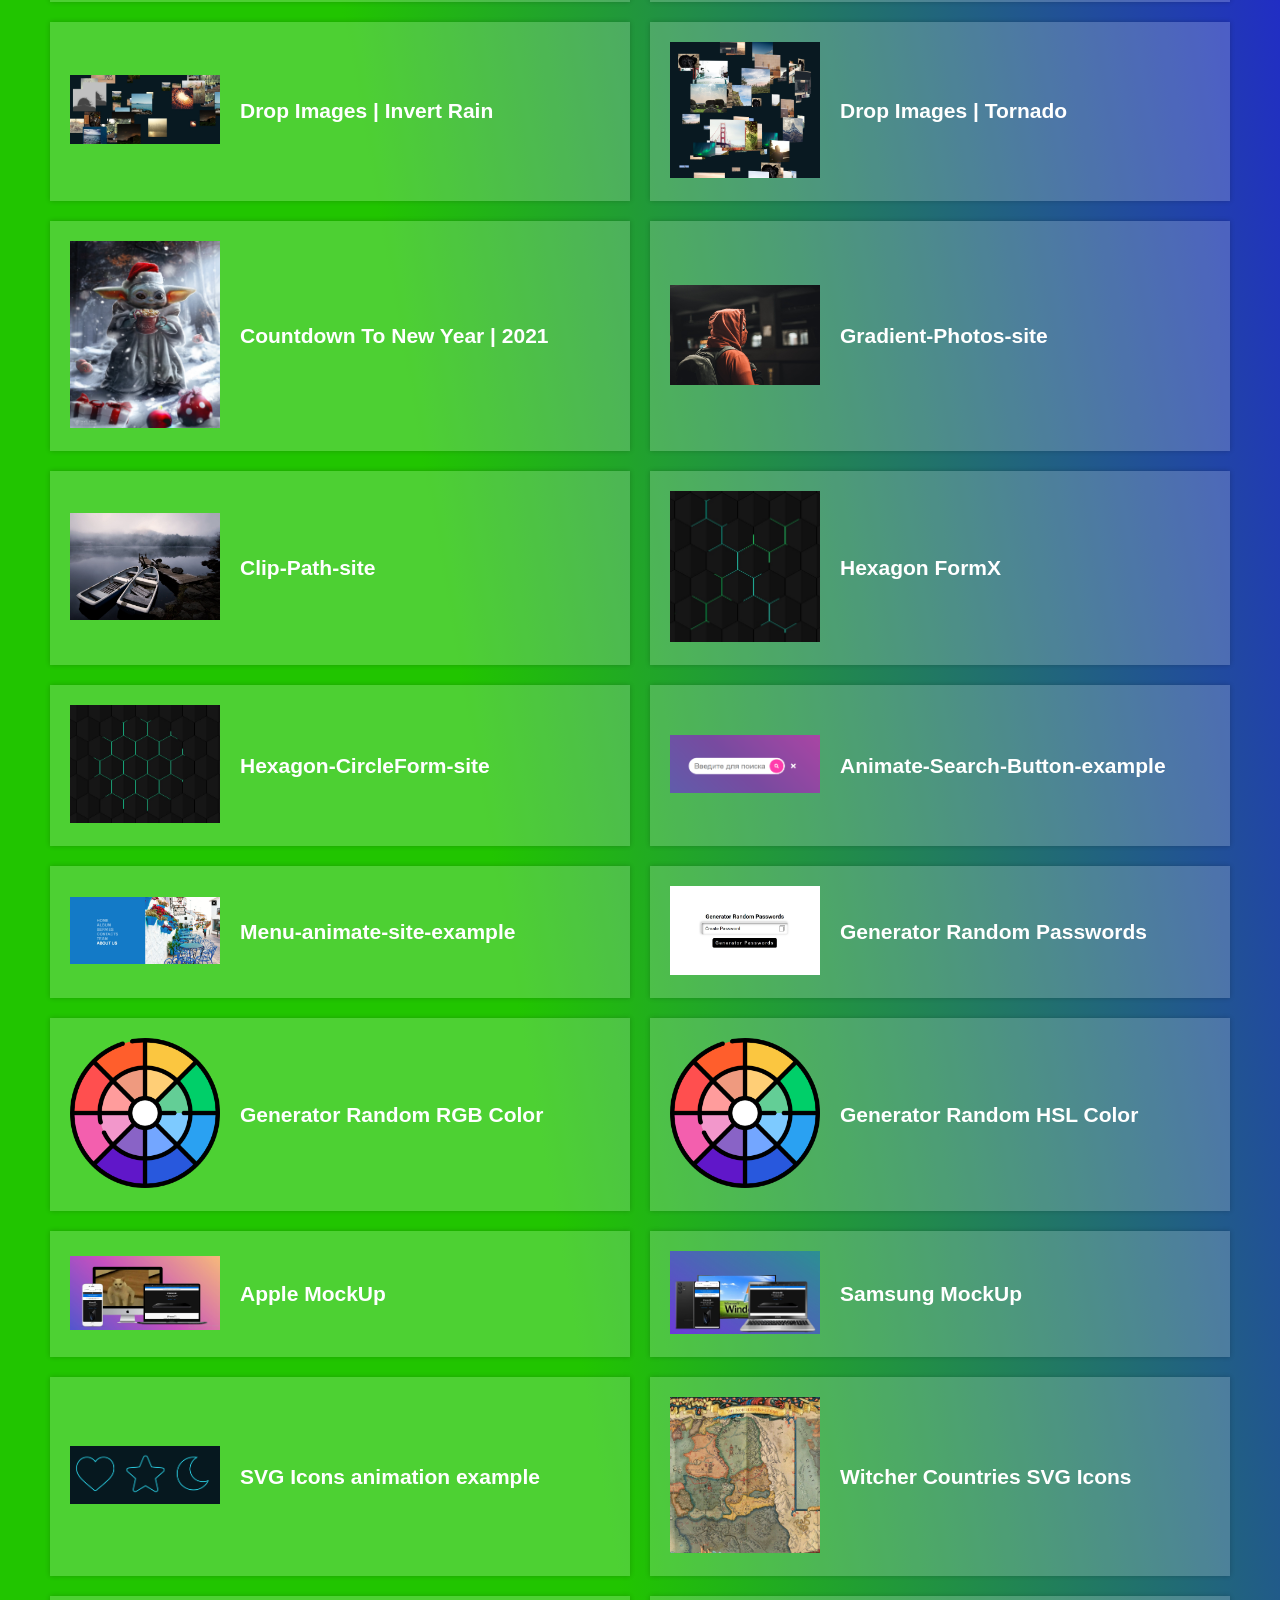
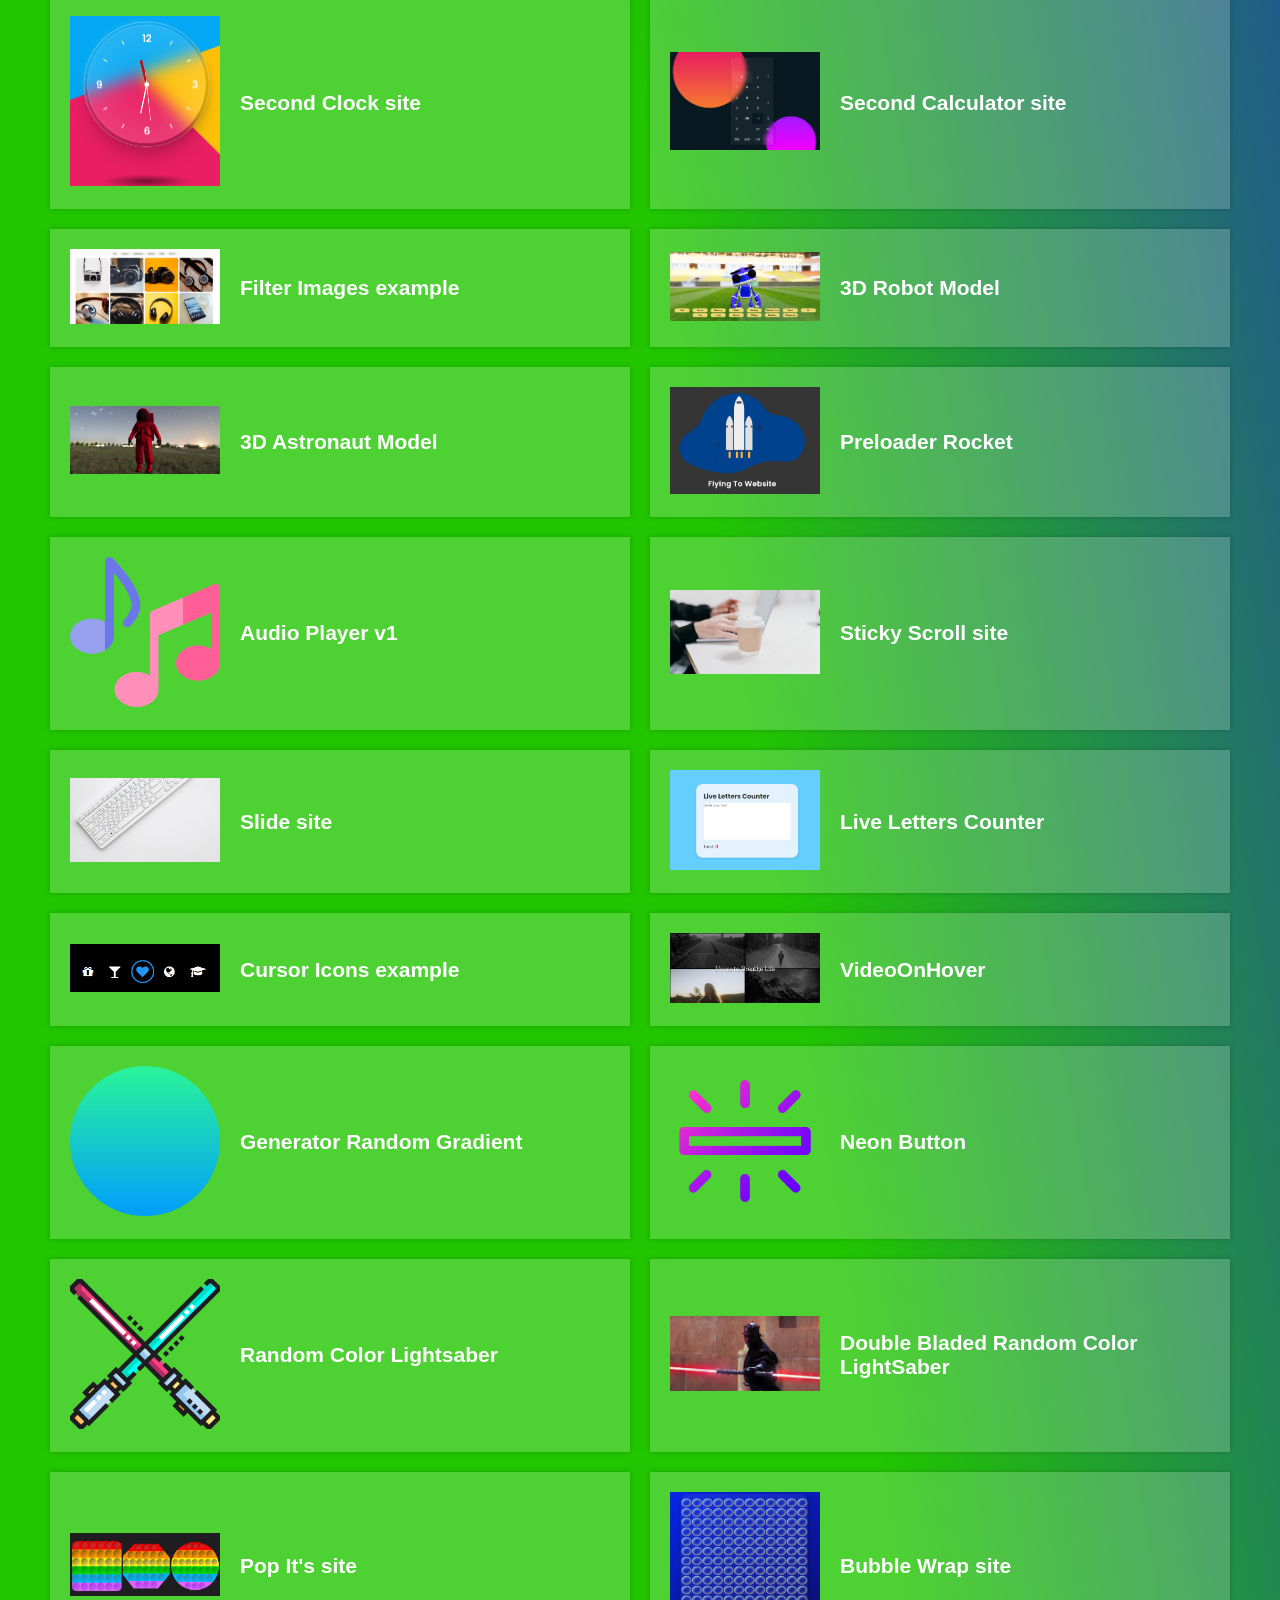
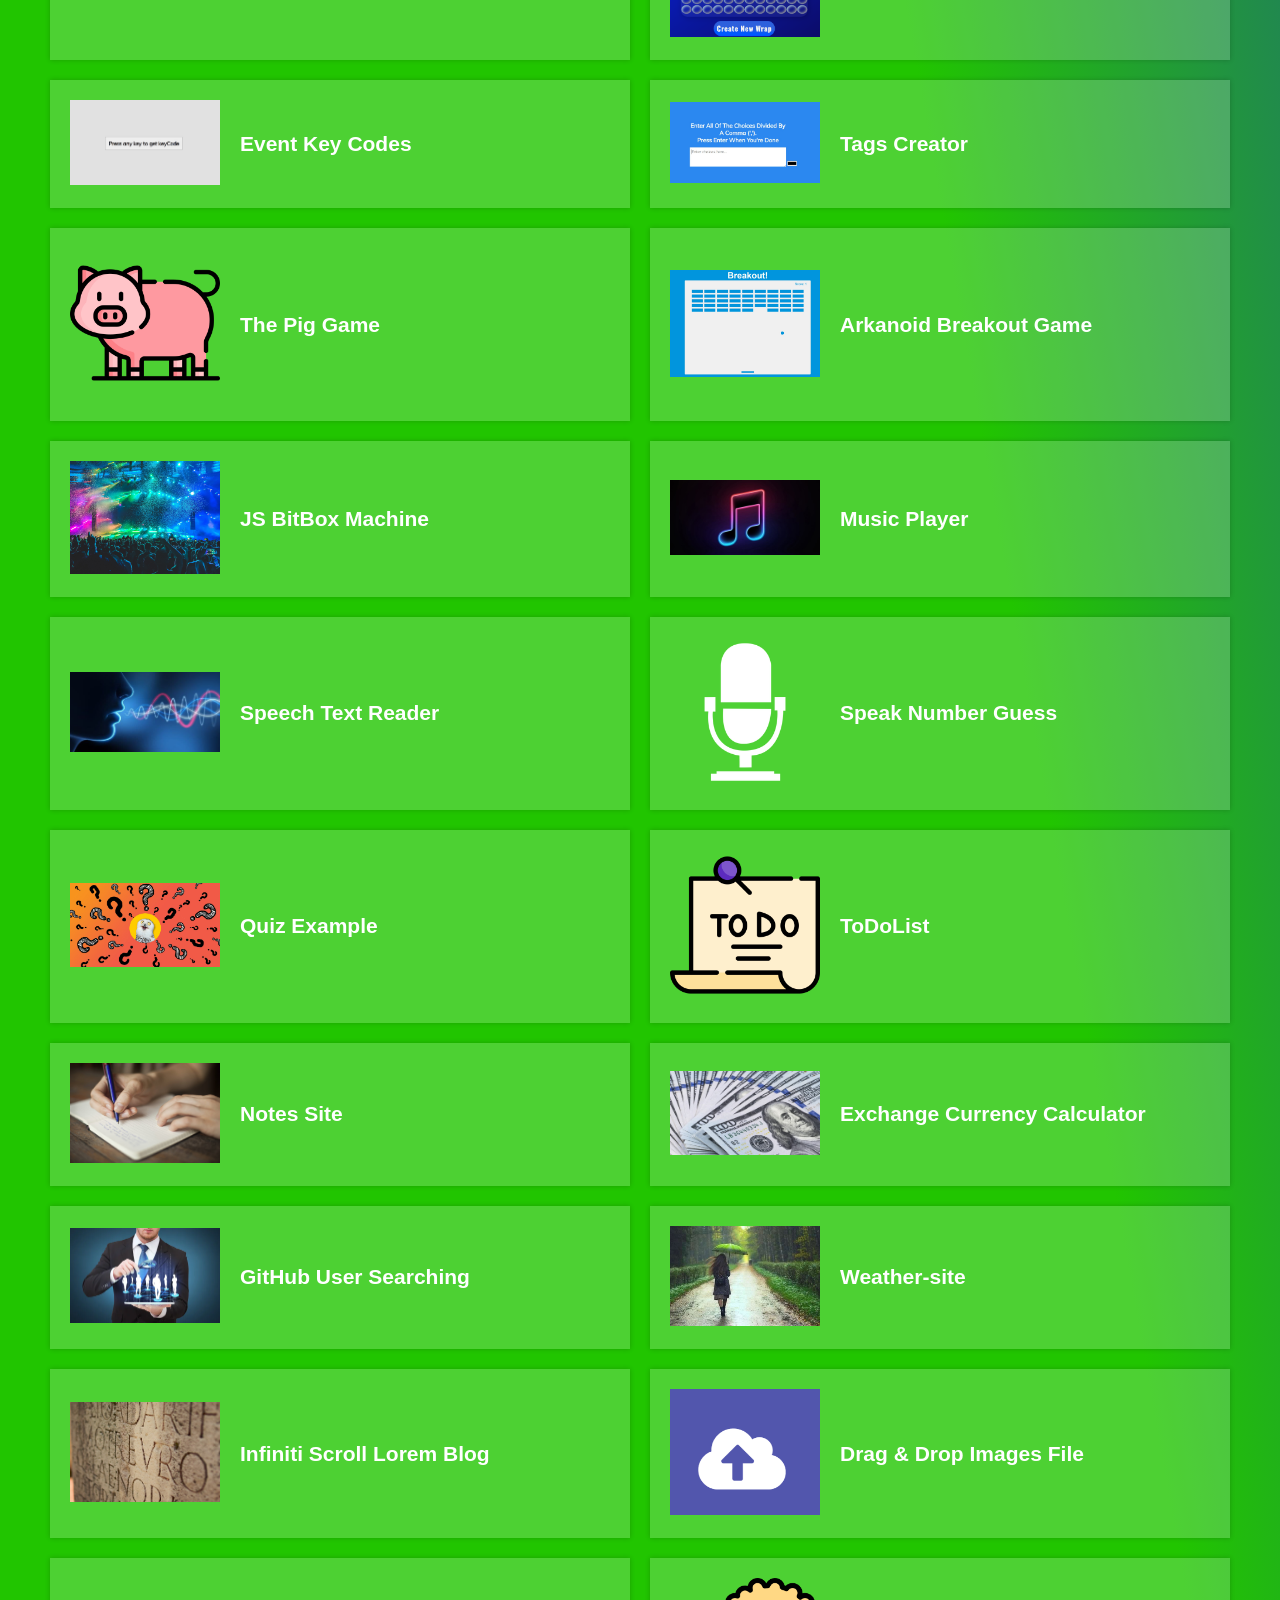
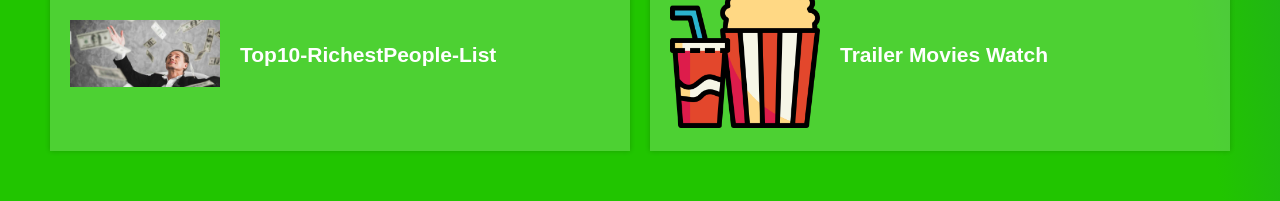
==== commit 92695624: "remove Food site P" ====
--- a/index.html
+++ b/index.html
@@ -890,24 +890,24 @@
                 </a>
             </div>
         </div>
-        <div class="album hidden">
-            <a href="sites/site/food-site-P/index.html">
+        <!-- <div class="album hidden"> -->
+            <!-- <a href="sites/site/food-site-P/index.html"> -->
                 <!-- <img class="album_artwork" src="sites/food-site-P/img/slider/food-12.jpg" alt="img"> -->
-                <img class="album_artwork" src="sites/food-site-P/img/slider/olive-oil.jpg" alt="img">
+                <!-- <img class="album_artwork" src="sites/food-site-P/img/slider/olive-oil.jpg" alt="img"> -->
                 <!-- <img class="album_artwork" src="sites/food-site-P/img/slider/paprika.jpg" alt="img"> -->
                 <!-- <img class="album_artwork" src="sites/food-site-P/img/slider/pepper.jpg" alt="img"> -->
                 <!-- <img class="album_artwork" src="sites/food-site-P/img/tabs/elite.jpg" alt="img"> -->
                 <!-- <img class="album_artwork" src="sites/food-site-P/img/tabs/post.jpg" alt="img"> -->
                 <!-- <img class="album_artwork" src="sites/food-site-P/img/tabs/vegy.jpg" alt="img"> -->
-            </a>
-            <div class="album_details">
-                <a href="sites/food-site-P/index.html">
-                    <h2>
-                        Food site P
-                    </h2>
-                </a>
-            </div>
-        </div>
+            <!-- </a> -->
+            <!-- <div class="album_details"> -->
+                <!-- <a href="sites/food-site-P/index.html"> -->
+                    <!-- <h2> -->
+                        <!-- Food site P -->
+                    <!-- </h2> -->
+                <!-- </a> -->
+            <!-- </div> -->
+        <!-- </div> -->
         <div class="album">
             <a href="https://vladimirsaenko.github.io/trailer-movies-watch/">
                 <img class="album_artwork" src="sites/site-48/icon.png" alt="img">
@@ -918,7 +918,6 @@
                         Trailer Movies Watch
                     </h2>
                 </a>
-                <!-- <p class="album_artist">Vladimir Saenko</p> -->
             </div>
         </div>
     </div>
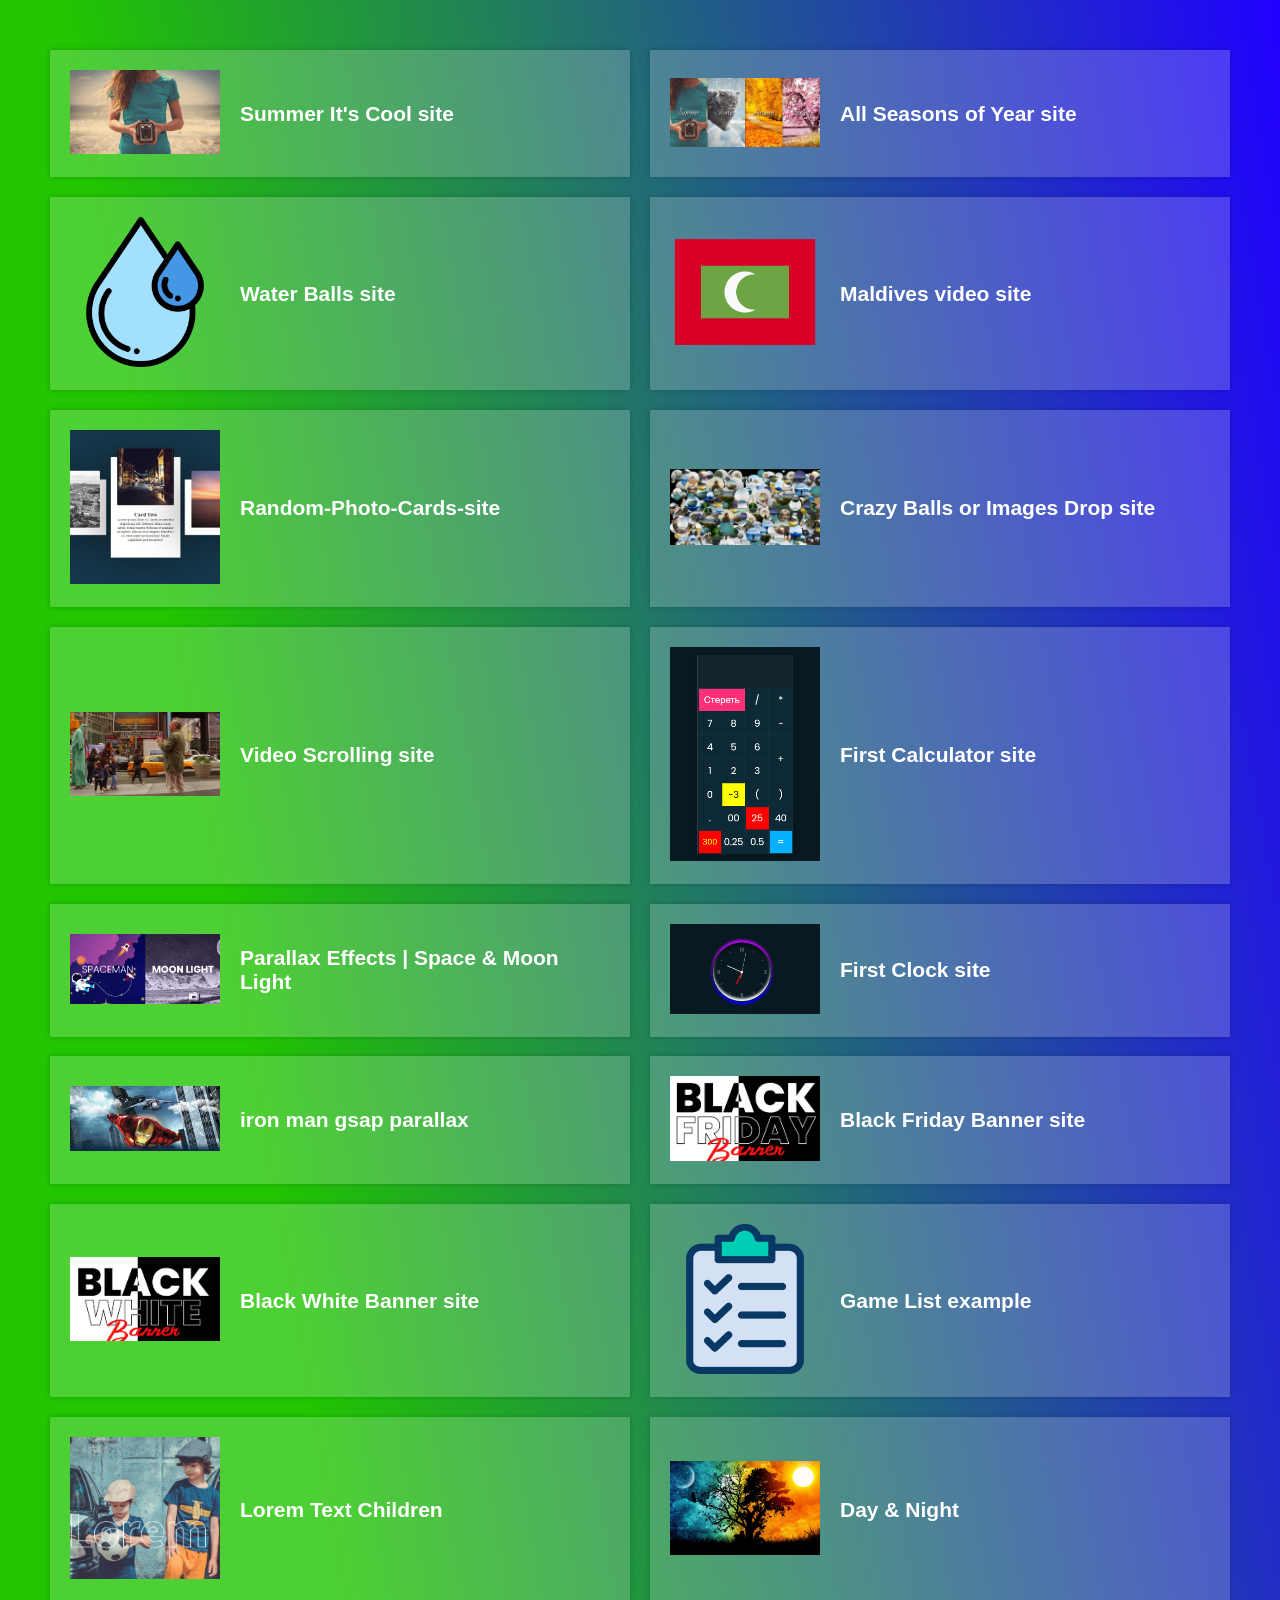
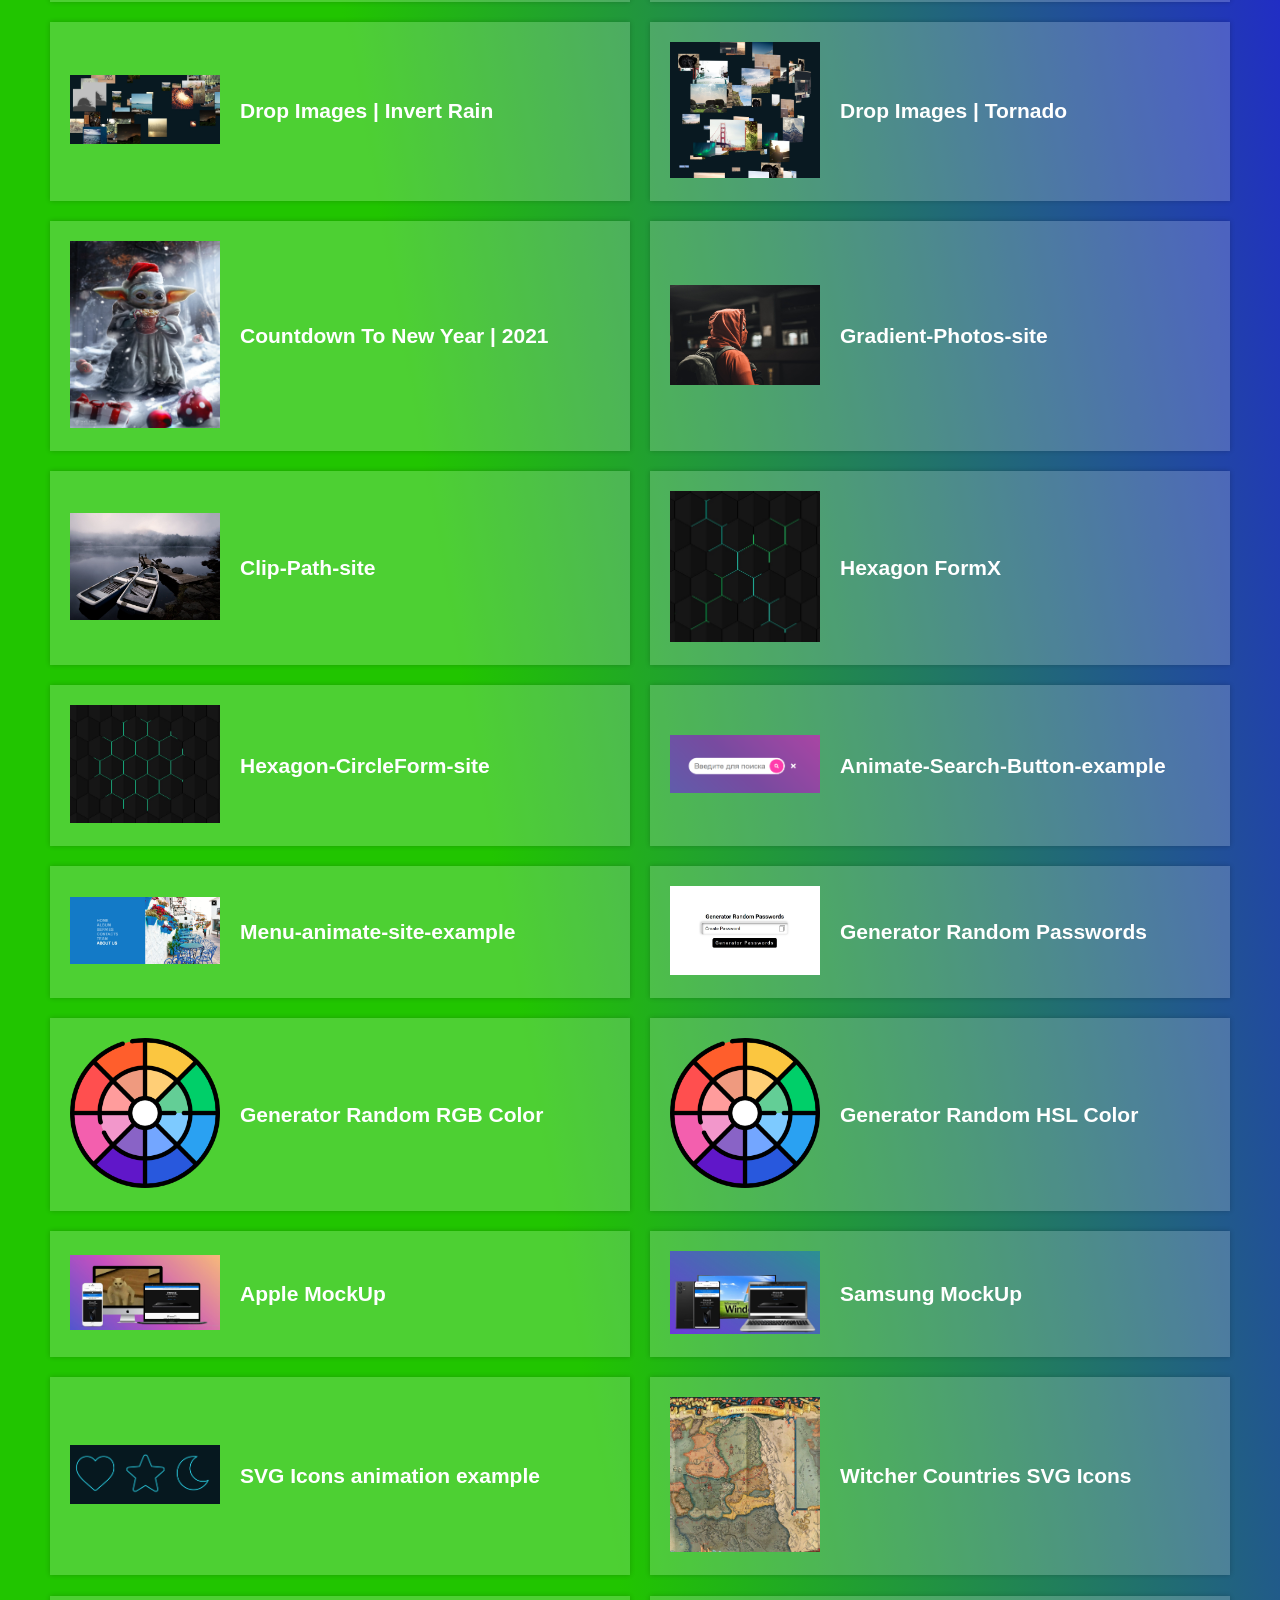
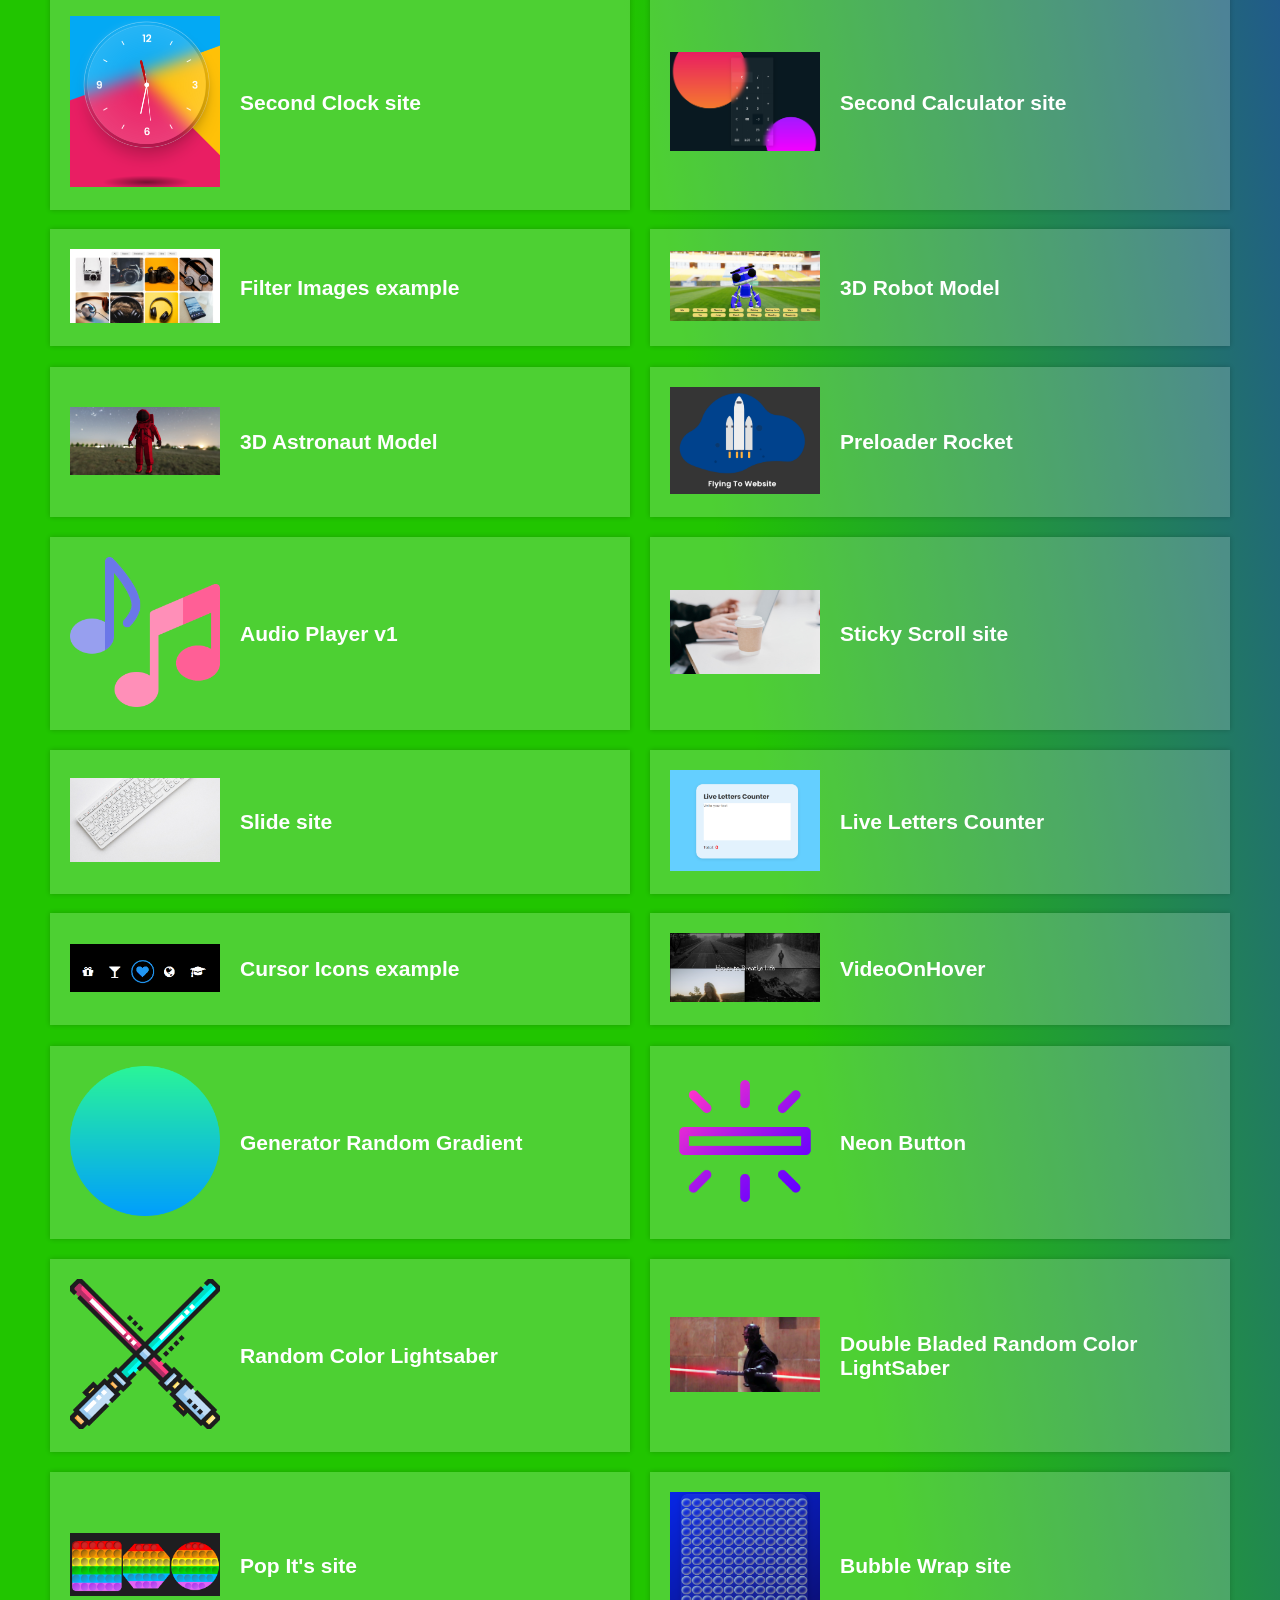
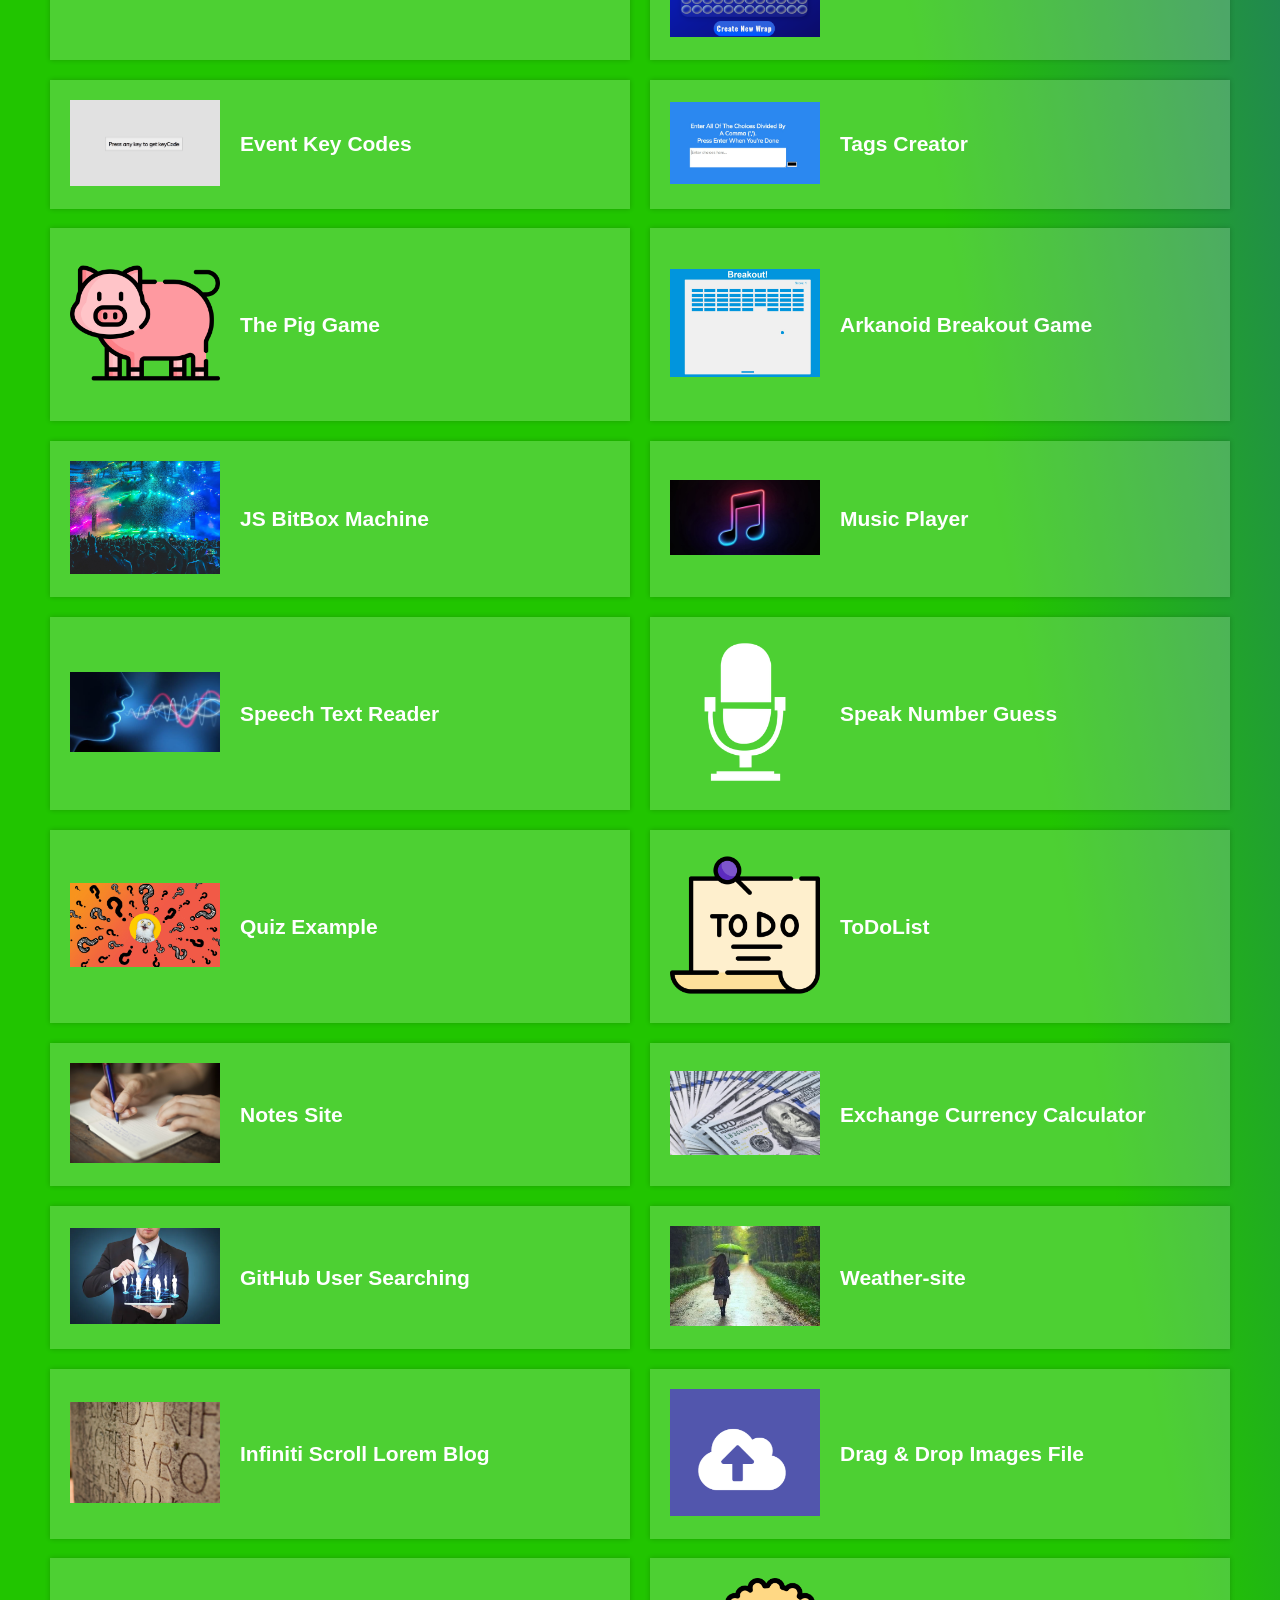
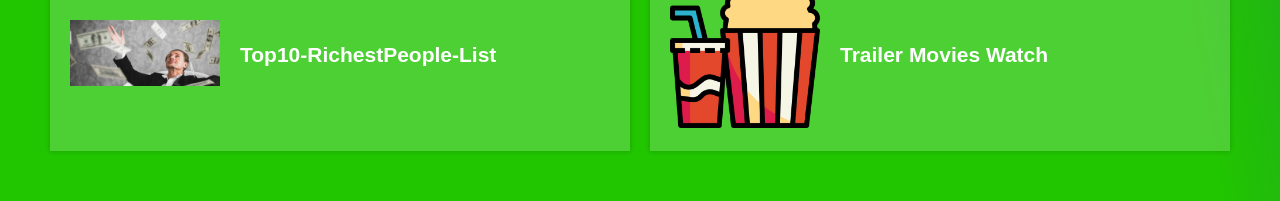
==== commit 1b951345: "animate__animated animate__swing" ====
--- a/index.html
+++ b/index.html
@@ -383,7 +383,7 @@
                 <p class="album_desc">Lorem ipsum dolor sit amet consectetur adipisicing elit</p>
             </div>
         </div> -->
-        <div class="album">
+        <div class="album animate__animated animate__swing">
             <a href="sites/RandomRGBColor/index.html">
                 <img class="album_artwork" src="sites/RandomRGBColor/img/icon.png" alt="img">
             </a>
@@ -395,7 +395,7 @@
                 </a>
             </div>
         </div>
-        <div class="album">
+        <div class="album animate__animated animate__swing">
             <a href="sites/Generator-Random-HSL-Color/index.html">
                 <img class="album_artwork" src="sites/Generator-Random-HSL-Color/img/icon.png" alt="img">
             </a>
@@ -407,7 +407,7 @@
                 </a>
             </div>
         </div>
-        <div class="album">
+        <div class="album animate__animated animate__swing">
             <a href="sites/Apple-MockUp/index.html">
                 <img class="album_artwork" src="sites/Apple-MockUp/assets/img-portfolio.jpg" alt="img">
             </a>
@@ -419,7 +419,7 @@
                 </a>
             </div>
         </div>
-        <div class="album">
+        <div class="album animate__animated animate__swing">
             <a href="sites/Samsung-MockUp/index.html">
                 <img class="album_artwork" src="sites/Samsung-MockUp/assets/img-portfolio.jpg" alt="img">
             </a>
@@ -431,7 +431,7 @@
                 </a>
             </div>
         </div>
-        <div class="album">
+        <div class="album animate__animated animate__swing">
             <a href="sites/SVG-Icon-animation-example/index.html">
                 <img class="album_artwork" src="sites/SVG-Icon-animation-example/assets/img-portfolio.png" alt="img">
             </a>
@@ -443,7 +443,7 @@
                 </a>
             </div>
         </div>
-        <div class="album">
+        <div class="album animate__animated animate__swing">
             <a href="sites/Witcher-Countries-SVG-Icons-animations/index.html">
                 <img class="album_artwork" src="sites/Witcher-Countries-SVG-Icons-animations/img-portfolio.jpg" alt="img">
             </a>
@@ -455,7 +455,7 @@
                 </a>
             </div>
         </div>
-        <div class="album">
+        <div class="album animate__animated animate__swing">
             <a href="sites/Second-version-Clock/index.html">
                 <img class="album_artwork" src="sites/Second-version-Clock/img/img-portfolio.png" alt="img">
             </a>
@@ -467,7 +467,7 @@
                 </a>
             </div>
         </div>
-        <div class="album">
+        <div class="album animate__animated animate__swing">
             <a href="sites/Second-version-Calculator/index.html">
                 <img class="album_artwork" src="sites/Second-version-Calculator/img-portfolio.png" alt="img">
             </a>
@@ -479,7 +479,7 @@
                 </a>
             </div>
         </div>
-        <div class="album">
+        <div class="album animate__animated animate__swing">
             <a href="sites/Filter-Images-example/index.html">
                 <img class="album_artwork" src="sites/Filter-Images-example/images/img-portfolio.jpg" alt="img">
             </a>
@@ -491,7 +491,7 @@
                 </a>
             </div>
         </div>
-        <div class="album">
+        <div class="album animate__animated animate__swing">
             <a href="sites/3D-Robot-Model/index.html">
                 <img class="album_artwork" src="sites/3D-Robot-Model/img-portfolio.jpg" alt="img">
             </a>
@@ -503,7 +503,7 @@
                 </a>
             </div>
         </div>
-        <div class="album">
+        <div class="album animate__animated animate__swing">
             <a href="sites/3D-Astronaut-Model/index.html">
                 <img class="album_artwork" src="sites/3D-Astronaut-Model/img-portfolio.jpg" alt="img">
             </a>
@@ -515,7 +515,7 @@
                 </a>
             </div>
         </div>
-        <div class="album">
+        <div class="album animate__animated animate__swing">
             <a href="sites/Preloader-Rocket/index.html">
                 <img class="album_artwork" src="sites/Preloader-Rocket/img/img-portfolio.png" alt="img">
             </a>
@@ -527,7 +527,7 @@
                 </a>
             </div>
         </div>
-        <div class="album">
+        <div class="album animate__animated animate__swing">
             <a href="sites/Audio-Player-V1/index.html">
                 <img class="album_artwork" src="sites/Audio-Player-V1/icon.png" alt="img">
             </a>
@@ -539,7 +539,7 @@
                 </a>
             </div>
         </div>
-        <div class="album">
+        <div class="album animate__animated animate__swing">
             <a href="sites/Sticky-Scroll-site/index.html">
                 <img class="album_artwork" src="sites/Sticky-Scroll-site/images/bg5.jpg" alt="img">
             </a>
@@ -551,7 +551,7 @@
                 </a>
             </div>
         </div>
-        <div class="album">
+        <div class="album animate__animated animate__swing">
             <a href="sites/Slide-site/index.html">
                 <img class="album_artwork" src="sites/Slide-site/images/bg1.jpg" alt="img">
             </a>
@@ -563,7 +563,7 @@
                 </a>
             </div>
         </div>
-        <div class="album">
+        <div class="album animate__animated animate__swing">
             <a href="sites/Live-Letters-Counter/index.html">
                 <img class="album_artwork" src="sites/Live-Letters-Counter/img-portfolio.png" alt="img">
             </a>
@@ -575,7 +575,7 @@
                 </a>
             </div>
         </div>
-        <div class="album">
+        <div class="album animate__animated animate__swing">
             <a href="sites/Cursor-Icon/index.html">
                 <img class="album_artwork" src="sites/Cursor-Icon/imgs/img-portfolio.png" alt="img">
             </a>
@@ -587,7 +587,7 @@
                 </a>
             </div>
         </div>
-        <div class="album">
+        <div class="album animate__animated animate__swing">
             <a href="sites/VideoOnHover/index.html">
                 <img class="album_artwork" src="sites/VideoOnHover/img-portfolio.png" alt="img">
             </a>
@@ -600,7 +600,7 @@
                 <!-- <p class="album_desc">Lorem ipsum dolor sit amet consectetur adipisicing elit. Totam animi est blanditiis, fugiat qui nihil.</p> -->
             </div>
         </div>
-        <div class="album">
+        <div class="album animate__animated animate__swing">
             <a href="sites/Generator-Random-Gradient/index.html">
                 <img class="album_artwork" src="sites/Generator-Random-Gradient/icon/icon.png" alt="img">
             </a>
@@ -612,7 +612,7 @@
                 </a>
             </div>
         </div>
-        <div class="album">
+        <div class="album animate__animated animate__swing">
             <a href="sites/UserColor-Neon-Button/index.html">
                 <img class="album_artwork" src="sites/UserColor-Neon-Button/icon.png" alt="img">
             </a>
@@ -624,7 +624,7 @@
                 </a>
             </div>
         </div>
-        <div class="album">
+        <div class="album animate__animated animate__swing">
             <a href="sites/Random-Color-Lightsaber/index.html">
                 <img class="album_artwork" src="sites/Random-Color-Lightsaber/icon.png" alt="img">
                 <!-- <img class="album_artwork" src="sites/Random-Color-Lightsaber/img-portfolio.jpg" alt="img"> -->
@@ -637,7 +637,7 @@
                 </a>
             </div>
         </div>
-        <div class="album">
+        <div class="album animate__animated animate__swing">
             <a href="sites/Double Bladed Random Color LightSaber/index.html">
                 <img class="album_artwork" src="sites/Double Bladed Random Color LightSaber/img-portfolio.jpg" alt="img">
             </a>
@@ -649,7 +649,7 @@
                 </a>
             </div>
         </div>
-        <div class="album">
+        <div class="album animate__animated animate__swing">
             <a href="sites/Pop-It's/index.html">
                 <img class="album_artwork" src="sites/Pop-It's/img-portfolio.jpg" alt="img">
             </a>
@@ -661,7 +661,7 @@
                 </a>
             </div>
         </div>
-        <div class="album">
+        <div class="album animate__animated animate__swing">
             <a href="sites/Bubble-Wrap-Pimple-site/index.html">
                 <img class="album_artwork" src="sites/Bubble-Wrap-Pimple-site/img-portfolio.png" alt="img">
             </a>
@@ -673,7 +673,7 @@
                 </a>
             </div>
         </div>
-        <!-- <div class="album">
+        <!-- <div class="album animate__animated animate__swing">
             <a href="sites/AmoGUS/index.html">
                 <img class="album_artwork" src="sites/AmoGUS/icon.jpg" alt="img">
             </a>
@@ -685,7 +685,7 @@
                 </a>
             </div>
         </div> -->
-        <div class="album">
+        <div class="album animate__animated animate__swing">
             <a href="sites/EventKeyCodesSite/index.html">
                 <img class="album_artwork" src="sites/EventKeyCodesSite/img-portfolio.jpg" alt="img">
             </a>
@@ -697,7 +697,7 @@
                 </a>
             </div>
         </div>
-        <div class="album">
+        <div class="album animate__animated animate__swing">
             <a href="sites/Tags-Creator/index.html">
                 <img class="album_artwork" src="sites/Tags-Creator/img-portfolio.jpg" alt="img">
             </a>
@@ -709,7 +709,7 @@
                 </a>
             </div>
         </div>
-        <div class="album">
+        <div class="album animate__animated animate__swing">
             <a href="sites/The-Pig-Game/index.html">
                 <img class="album_artwork" src="sites/The-Pig-Game/images/icon.png" alt="img">
             </a>
@@ -721,7 +721,7 @@
                 </a>
             </div>
         </div>
-        <div class="album hidden">
+        <div class="album hidden animate__animated animate__swing">
             <a href="sites/Arkanoid-Breakout-Game-site/index.html">
                 <img class="album_artwork" src="sites/Arkanoid-Breakout-Game-site/img-portfolio.jpg" alt="img">
             </a>
@@ -733,7 +733,7 @@
                 </a>
             </div>
         </div>
-        <div class="album hidden">
+        <div class="album hidden animate__animated animate__swing">
             <a href="sites/JS-Bitbox-Machine/index.html">
                 <img class="album_artwork" src="sites/JS-Bitbox-Machine/bg.jpg" alt="img">
             </a>
@@ -745,7 +745,7 @@
                 </a>
             </div>
         </div>
-        <div class="album">
+        <div class="album animate__animated animate__swing">
             <a href="sites/Music-Player/index.html">
                 <img class="album_artwork" src="sites/Music-Player/images/img-portfolio.jpg" alt="img">
             </a>
@@ -757,7 +757,7 @@
                 </a>
             </div>
         </div>
-        <div class="album">
+        <div class="album animate__animated animate__swing">
             <a href="sites/Speech-Text-Reader/index.html">
                 <img class="album_artwork" src="sites/Speech-Text-Reader/img/img-portfolio.jpg" alt="img">
             </a>
@@ -769,7 +769,7 @@
                 </a>
             </div>
         </div>
-        <div class="album hidden">
+        <div class="album hidden animate__animated animate__swing">
             <a href="sites/Speak-Number-Guess/index.html">
                 <img class="album_artwork" src="sites/Speak-Number-Guess/img/mic.png" alt="img">
             </a>
@@ -781,7 +781,7 @@
                 </a>
             </div>
         </div>
-        <div class="album">
+        <div class="album animate__animated animate__swing">
             <a href="sites/Quiz-Example/index.html">
                 <img class="album_artwork" src="sites/Quiz-Example/img-portfolio.jpg" alt="img">
             </a>
@@ -793,7 +793,7 @@
                 </a>
             </div>
         </div>
-        <div class="album">
+        <div class="album animate__animated animate__swing">
             <a href="sites/ToDoList/index.html">
                 <img class="album_artwork" src="sites/ToDoList/icon.png" alt="img">
             </a>
@@ -805,7 +805,7 @@
                 </a>
             </div>
         </div>
-        <div class="album">
+        <div class="album animate__animated animate__swing">
             <a href="sites/Notes-Site/index.html">
                 <img class="album_artwork" src="sites/Notes-Site/img-portfolio.jpg" alt="img">
             </a>
@@ -817,7 +817,7 @@
                 </a>
             </div>
         </div>
-        <div class="album">
+        <div class="album animate__animated animate__swing">
             <a href="sites/Exchange-Currency-Calculator/index.html">
                 <img class="album_artwork" src="sites/Exchange-Currency-Calculator/img/img-portfolio.jpg" alt="img">
                 <!-- <img class="album_artwork" src="sites/Exchange-Currency-Calculator/img/money.png" alt="img"> -->
@@ -830,7 +830,7 @@
                 </a>
             </div>
         </div>
-        <div class="album">
+        <div class="album animate__animated animate__swing">
             <a href="sites/GitHub-UserSearching/index.html">
                 <img class="album_artwork" src="sites/GitHub-UserSearching/img-portfolio.jpg" alt="img">
             </a>
@@ -842,7 +842,7 @@
                 </a>
             </div>
         </div>
-        <div class="album">
+        <div class="album animate__animated animate__swing">
             <a href="sites/Weather-site/index.html">
                 <img class="album_artwork" src="sites/Weather-site/img-portfolio.jpg" alt="img">
             </a>
@@ -854,7 +854,7 @@
                 </a>
             </div>
         </div>
-        <div class="album">
+        <div class="album animate__animated animate__swing">
             <a href="sites/Infiniti-Scroll-Lorem-Blog-site/index.html">
                 <img class="album_artwork" src="sites/Infiniti-Scroll-Lorem-Blog-site/img-portfolio.jpg" alt="img">
             </a>
@@ -866,7 +866,7 @@
                 </a>
             </div>
         </div>
-        <div class="album">
+        <div class="album animate__animated animate__swing">
             <a href="sites/Drag-and-Drop-Image-example/index.html">
                 <img class="album_artwork" src="sites/Drag-and-Drop-Image-example/img-portfolio.png" alt="img">
             </a>
@@ -878,7 +878,7 @@
                 </a>
             </div>
         </div>
-        <div class="album hidden">
+        <div class="album hidden animate__animated animate__swing">
             <a href="sites/Top10-RichestPeople-List/index.html">
                 <img class="album_artwork" src="sites/Top10-RichestPeople-List/img-portfolio.jpg" alt="img">
             </a>
@@ -890,7 +890,7 @@
                 </a>
             </div>
         </div>
-        <!-- <div class="album hidden"> -->
+        <!-- <div class="album hidden animate__animated animate__swing"> -->
             <!-- <a href="sites/site/food-site-P/index.html"> -->
                 <!-- <img class="album_artwork" src="sites/food-site-P/img/slider/food-12.jpg" alt="img"> -->
                 <!-- <img class="album_artwork" src="sites/food-site-P/img/slider/olive-oil.jpg" alt="img"> -->
@@ -908,7 +908,7 @@
                 <!-- </a> -->
             <!-- </div> -->
         <!-- </div> -->
-        <div class="album">
+        <div class="album animate__animated animate__swing">
             <a href="https://vladimirsaenko.github.io/trailer-movies-watch/">
                 <img class="album_artwork" src="sites/site-48/icon.png" alt="img">
             </a>
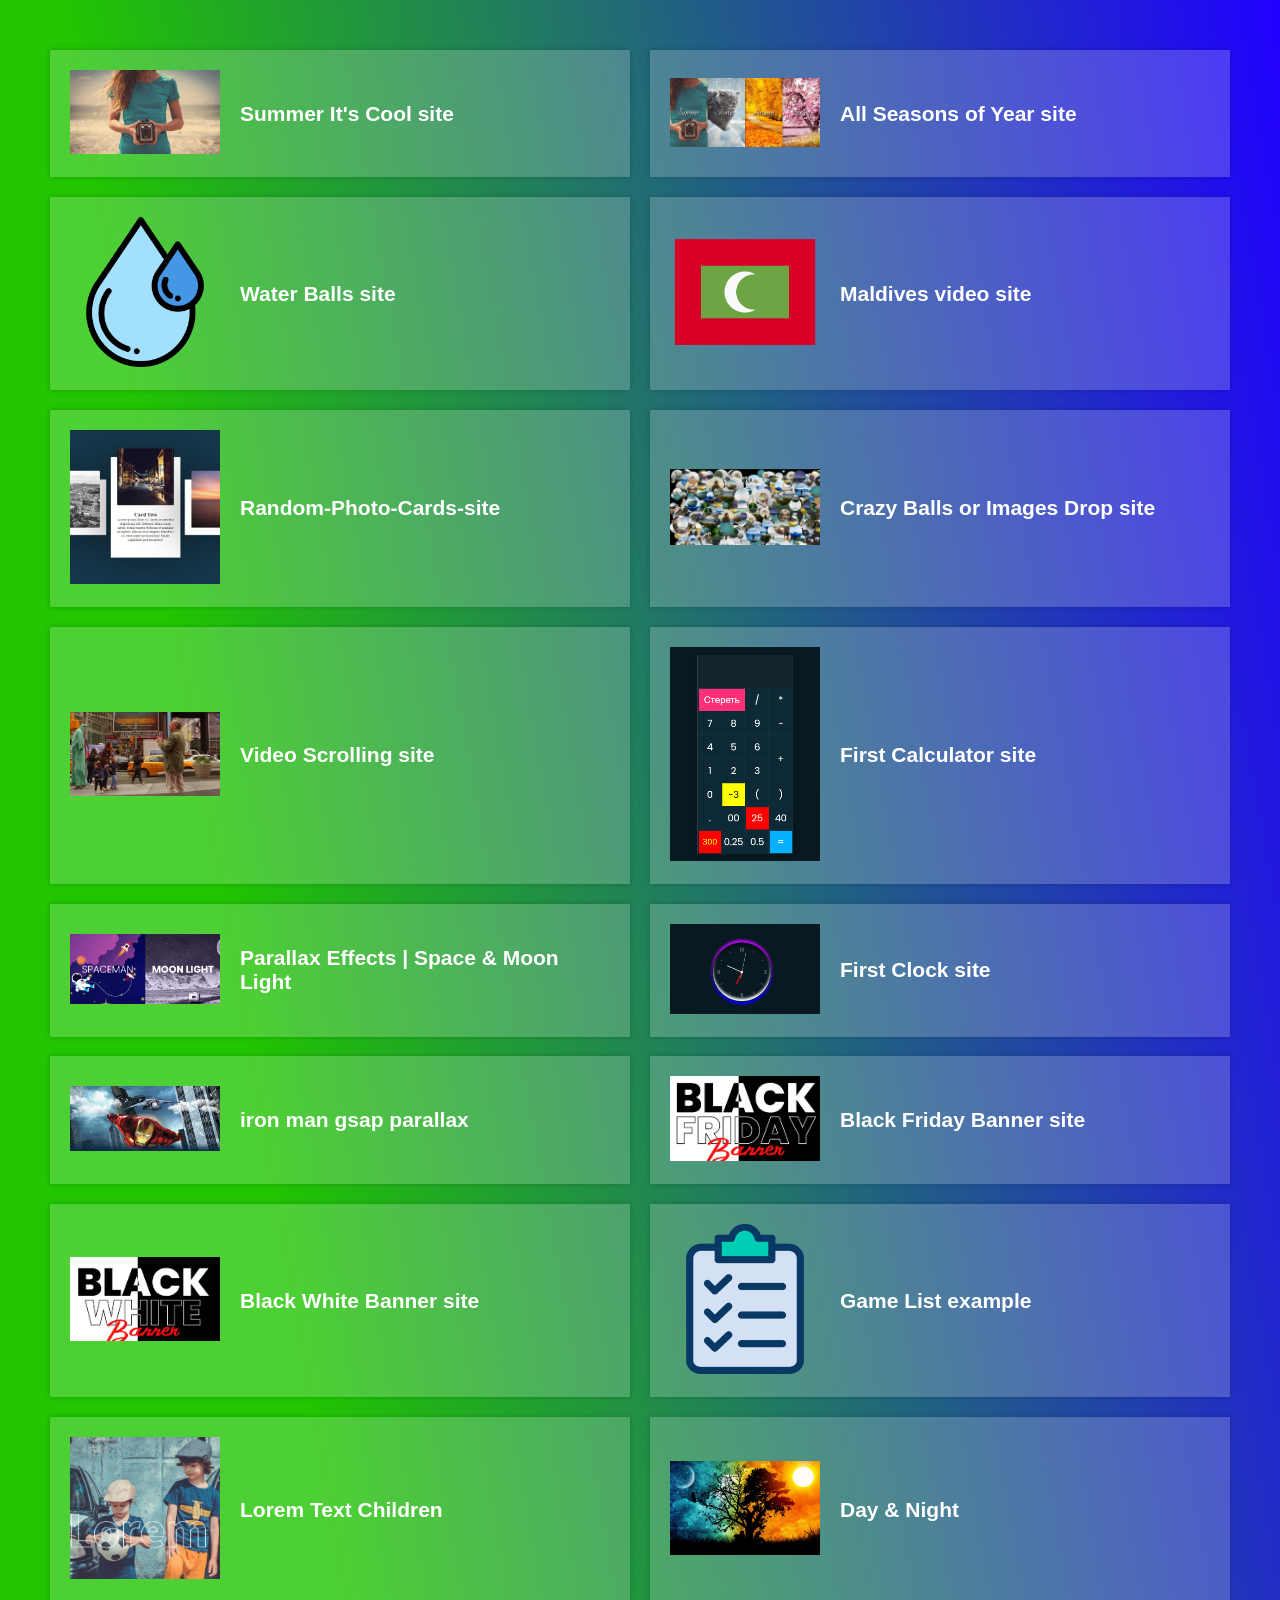
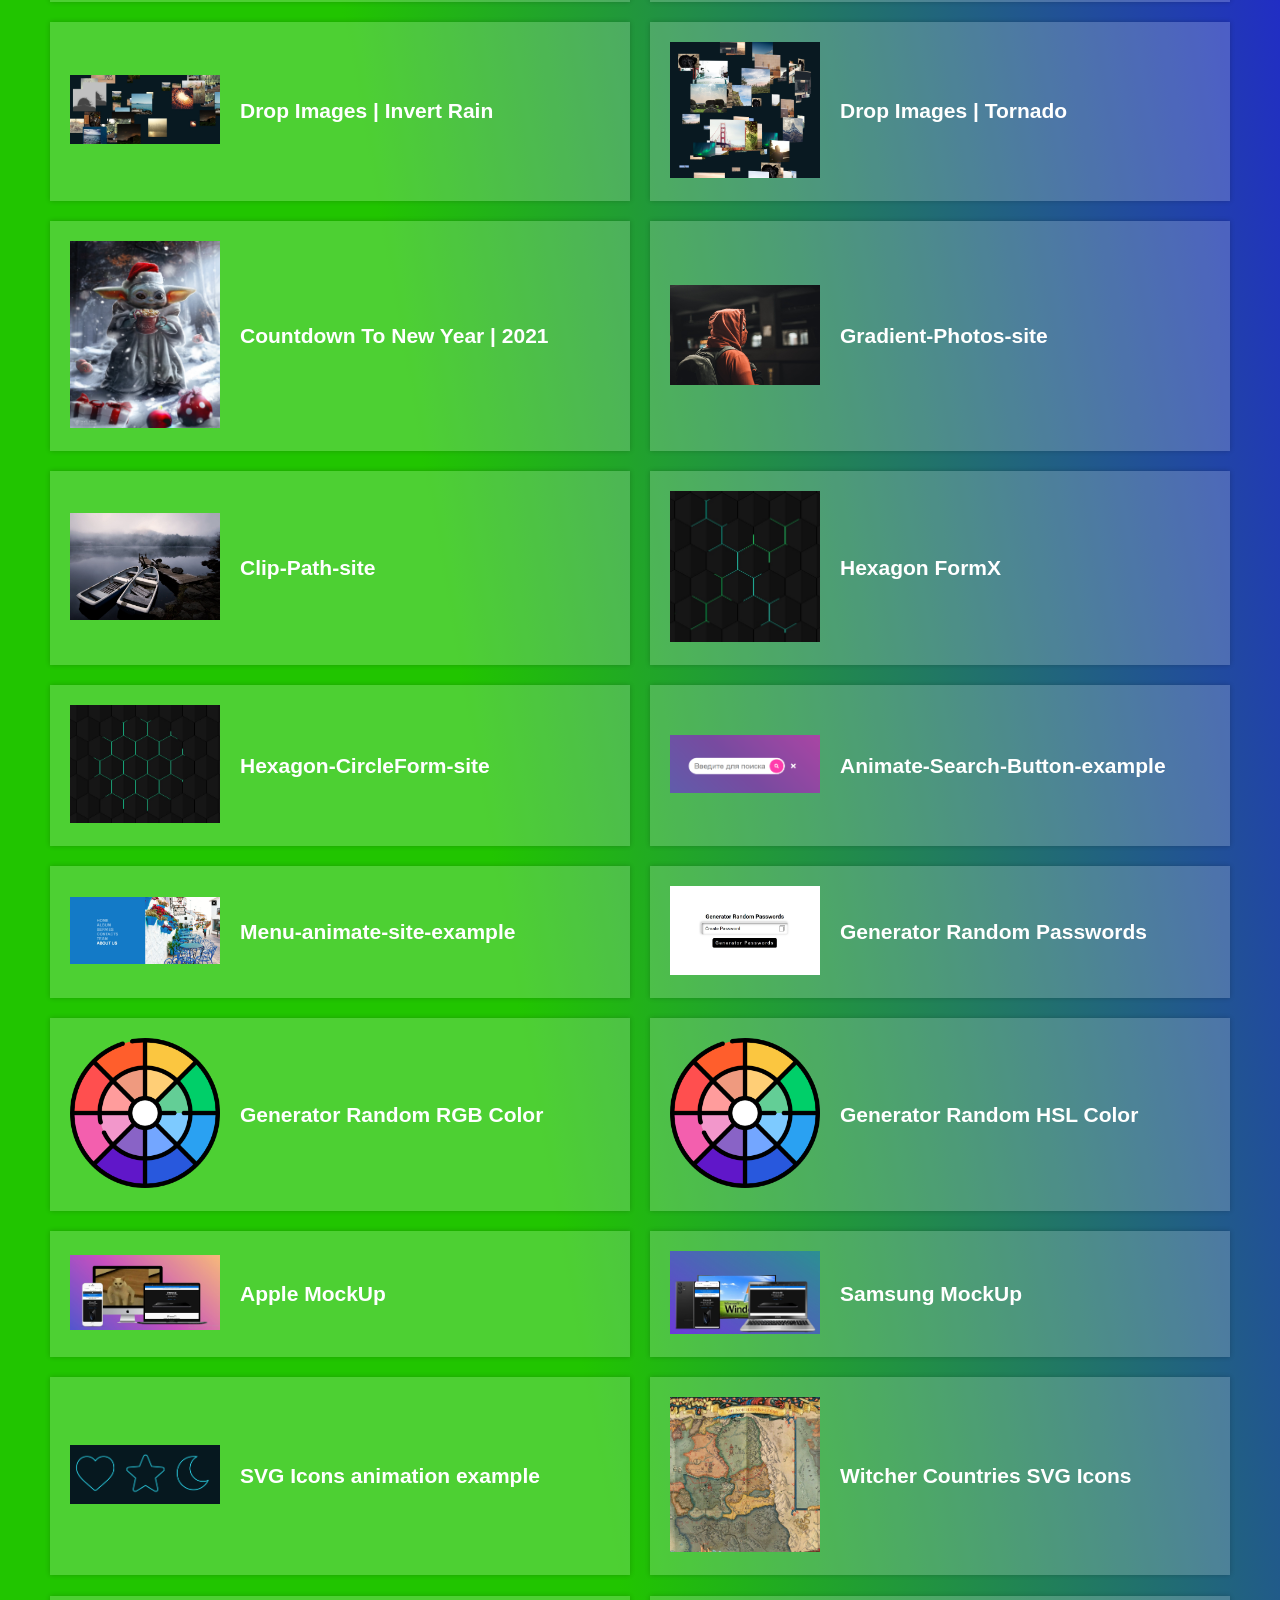
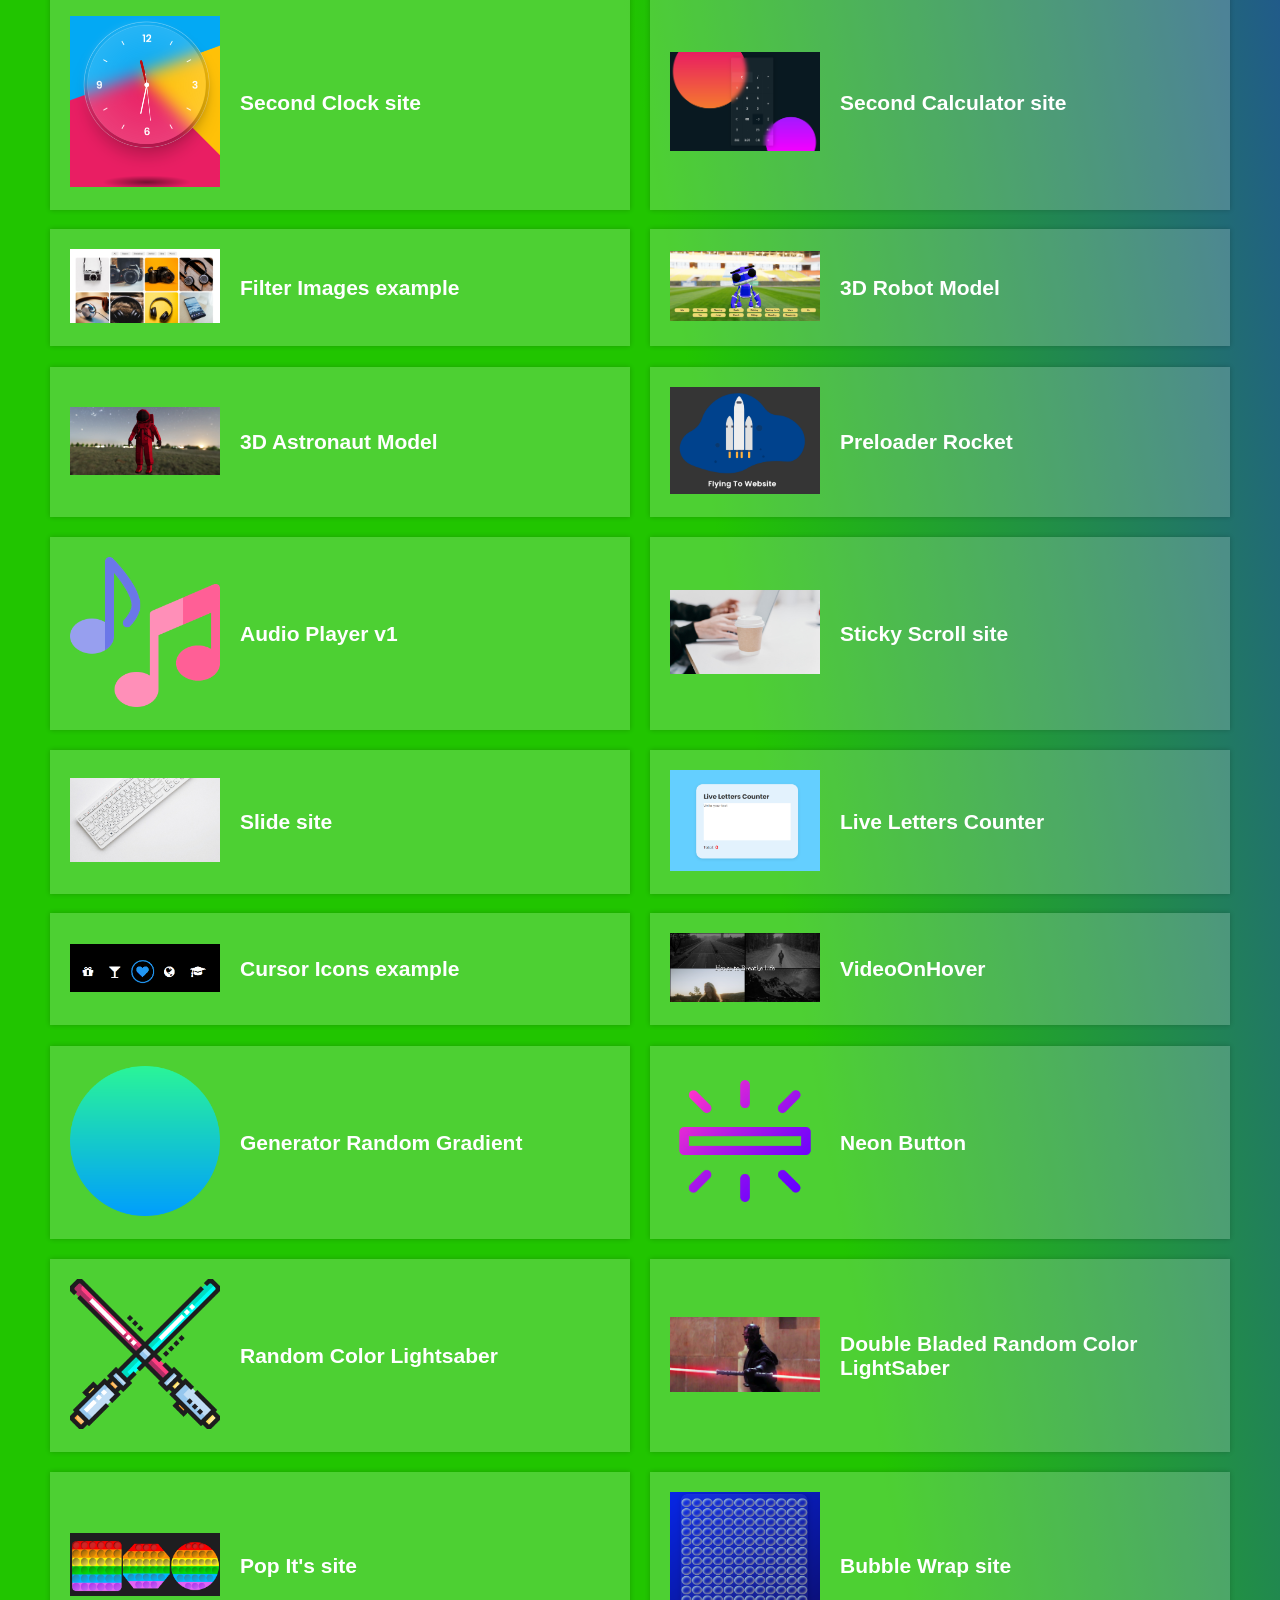
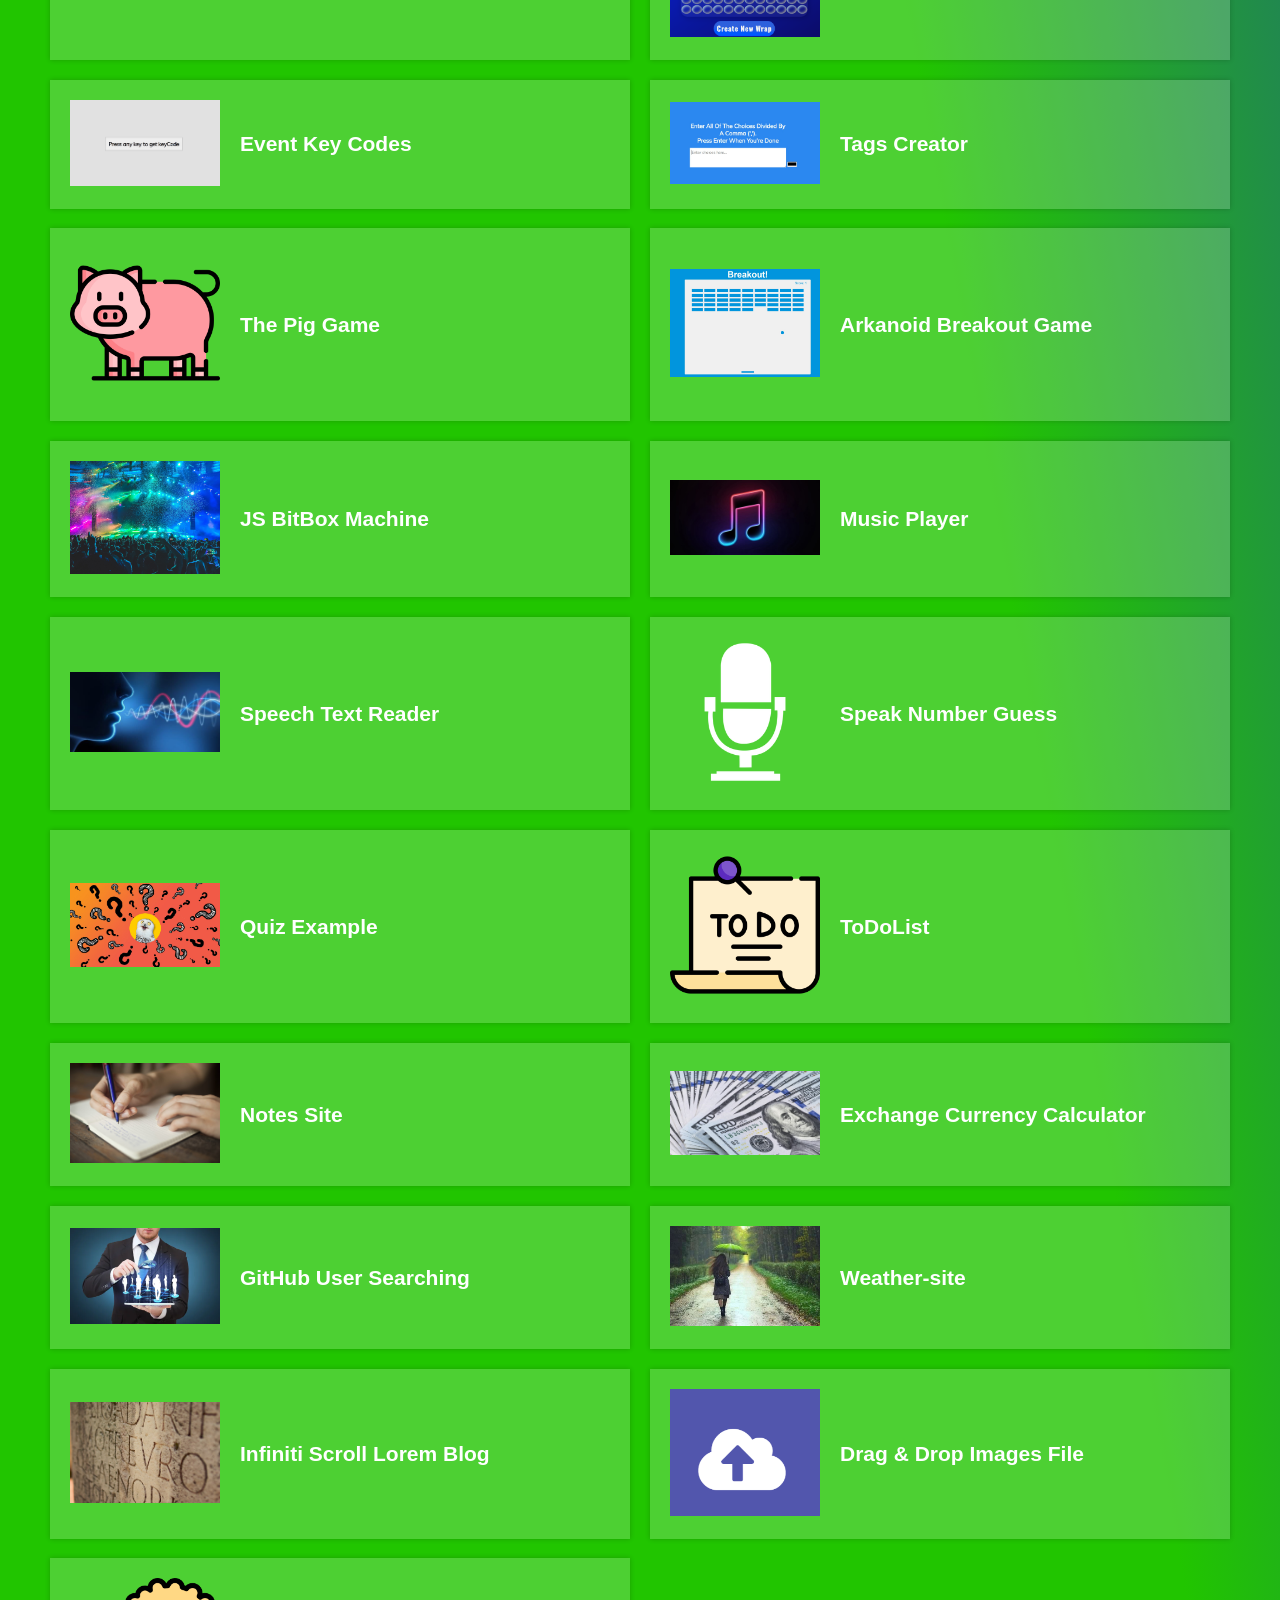
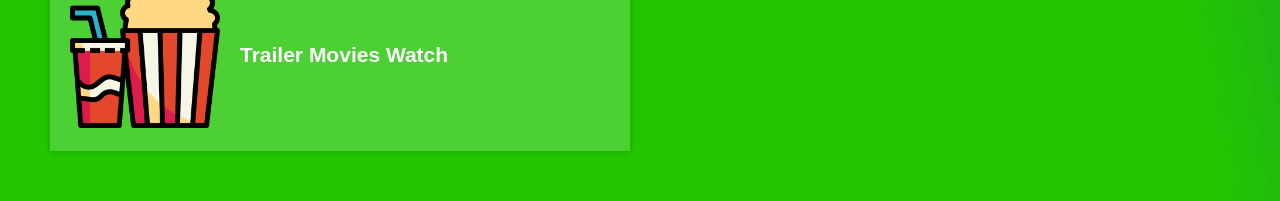
==== commit 36f160b9: "Update index.html" ====
--- a/index.html
+++ b/index.html
@@ -878,7 +878,7 @@
                 </a>
             </div>
         </div>
-        <div class="album hidden animate__animated animate__swing">
+        <!-- <div class="album hidden animate__animated animate__swing">
             <a href="sites/Top10-RichestPeople-List/index.html">
                 <img class="album_artwork" src="sites/Top10-RichestPeople-List/img-portfolio.jpg" alt="img">
             </a>
@@ -889,7 +889,7 @@
                     </h2>
                 </a>
             </div>
-        </div>
+        </div> -->
         <!-- <div class="album hidden animate__animated animate__swing"> -->
             <!-- <a href="sites/site/food-site-P/index.html"> -->
                 <!-- <img class="album_artwork" src="sites/food-site-P/img/slider/food-12.jpg" alt="img"> -->
